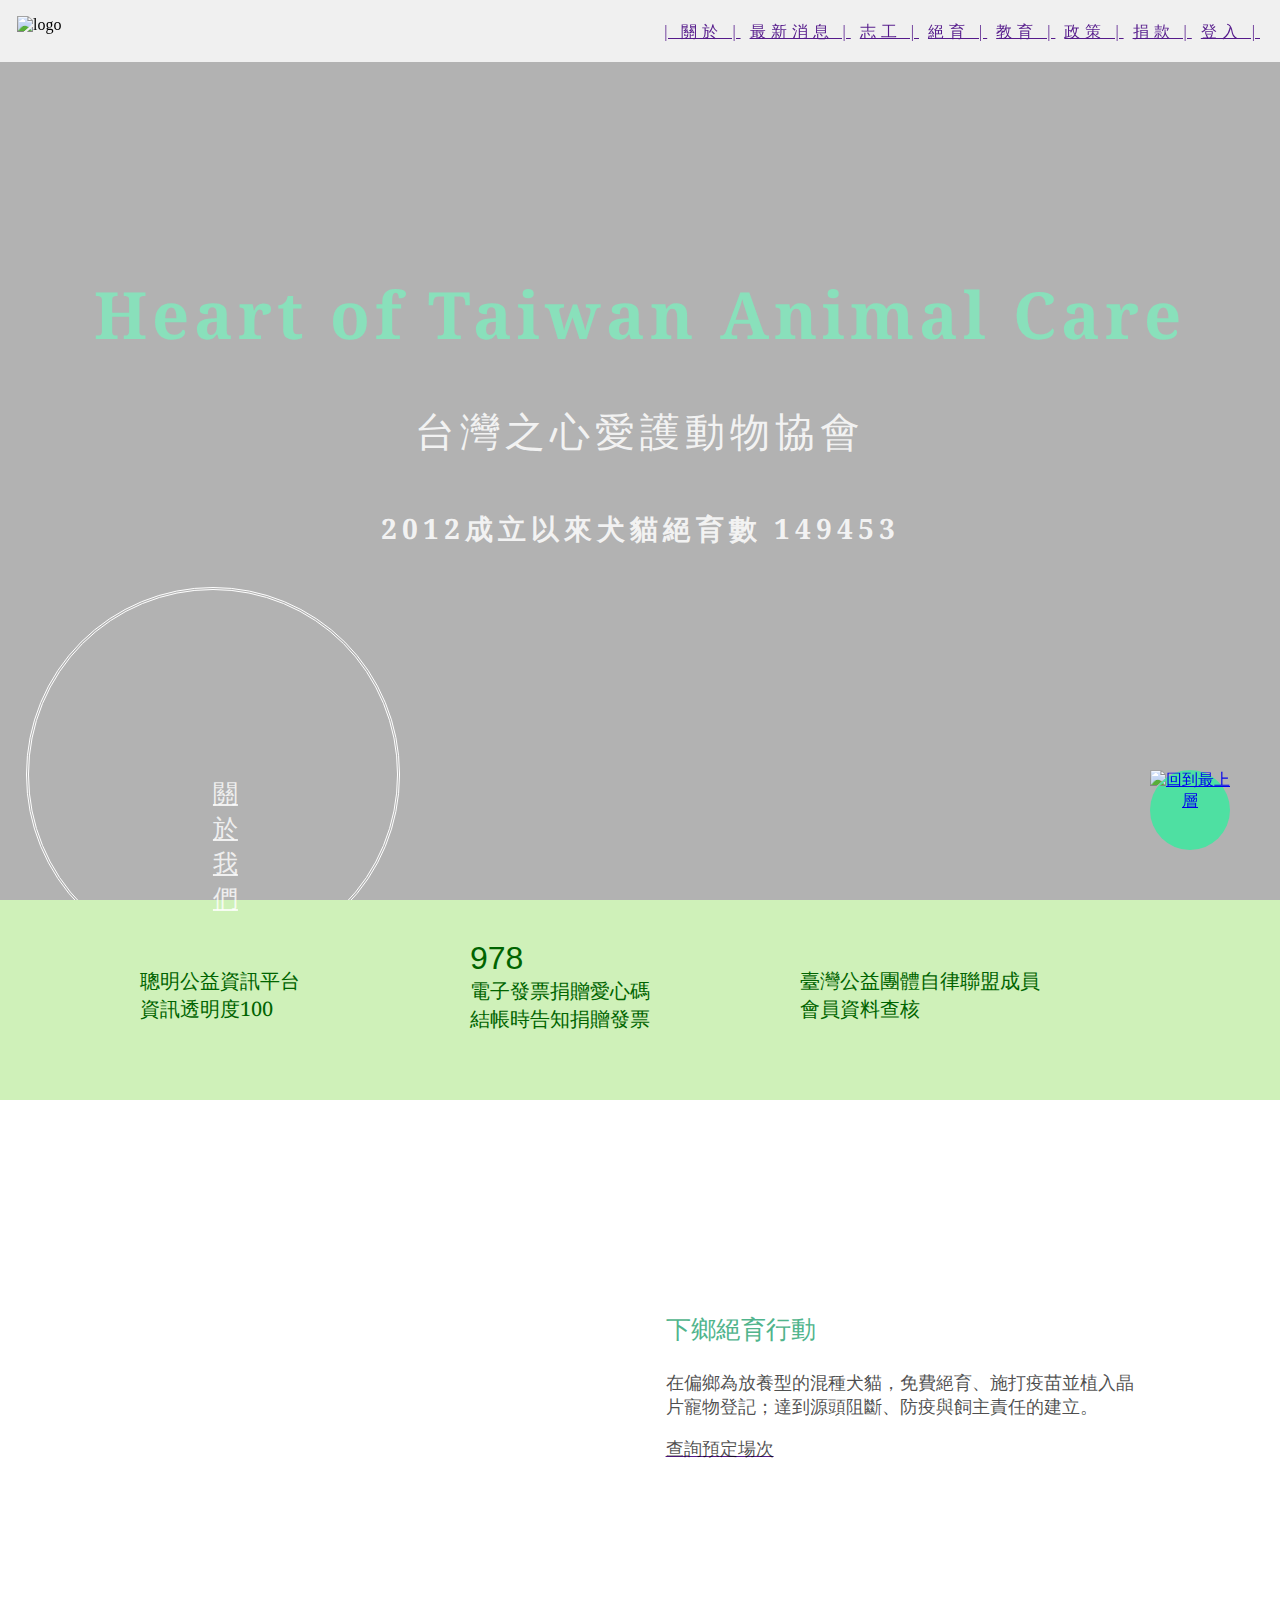
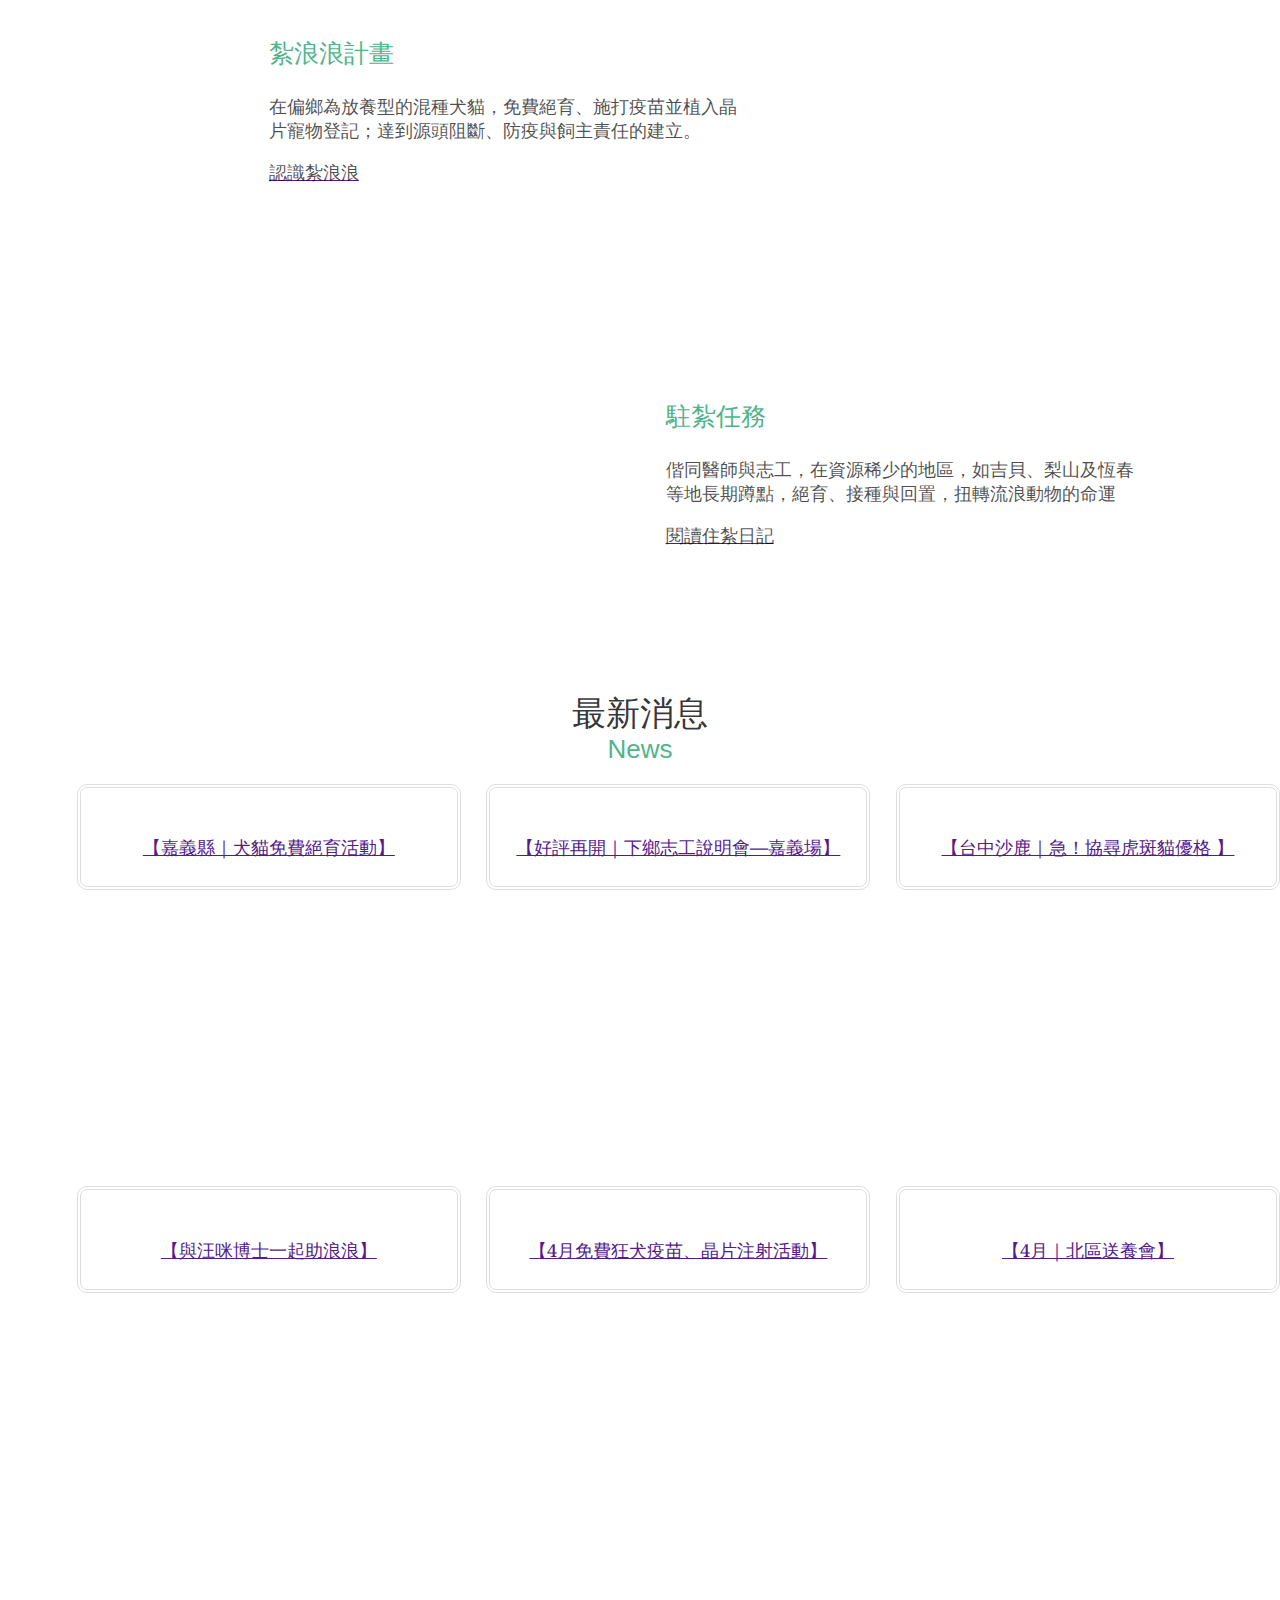
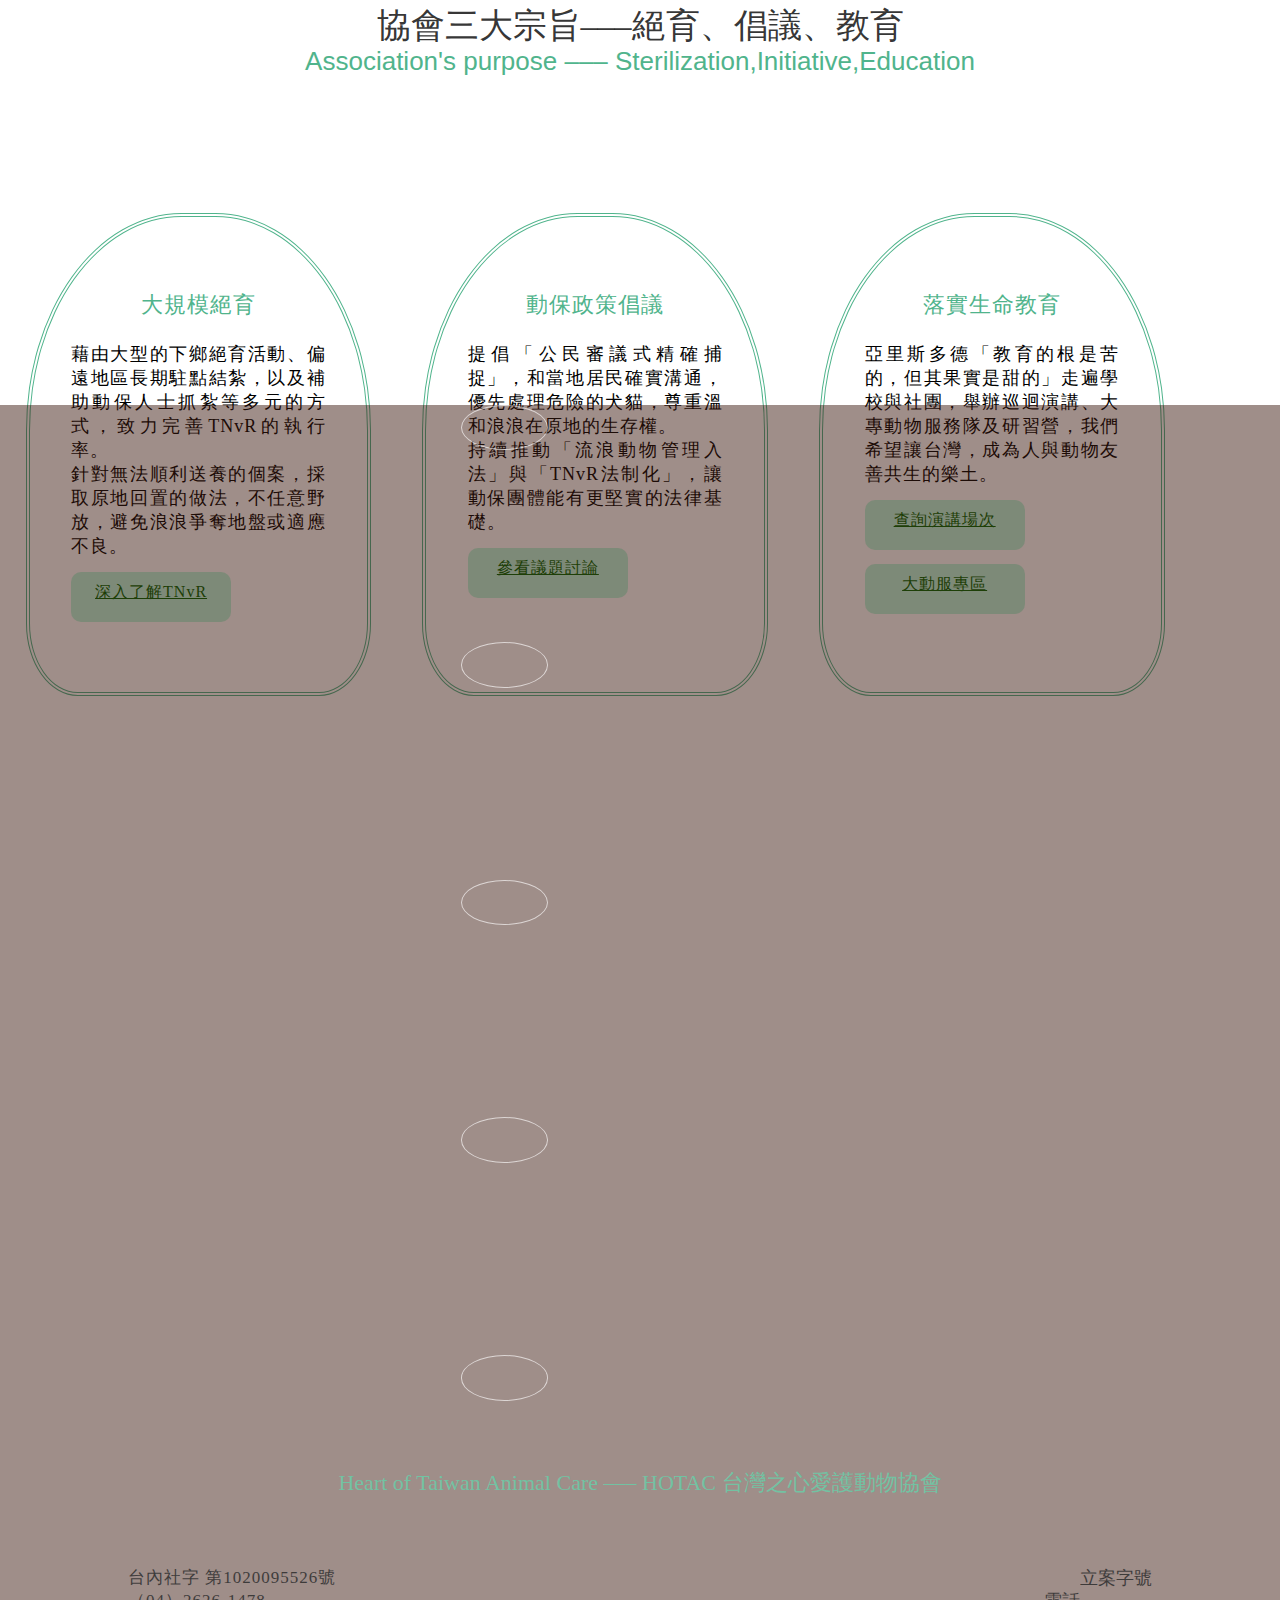
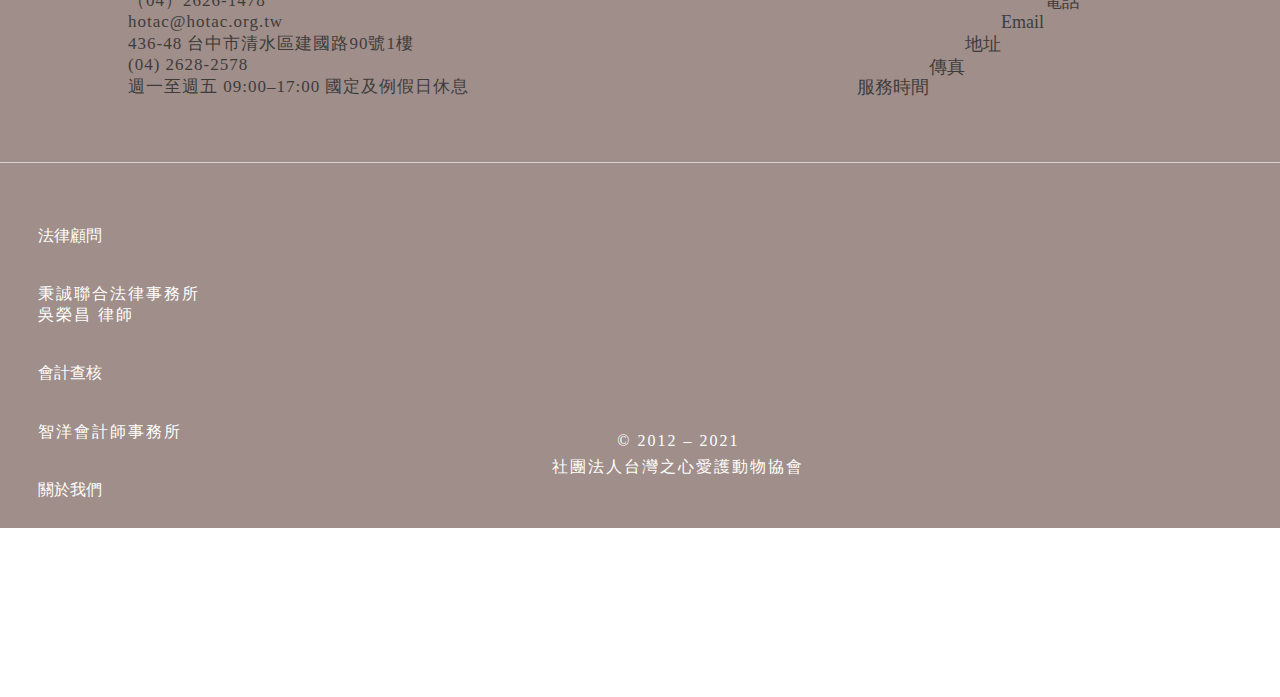
==== index.html @ 0044bfb3 "Add files via upload" ====
<!DOCTYPE html>
<html lang="tw">

<head>
    <meta charset="UTF-8">
    <meta name="viewport" content="width=device-width, initial-scale=1, shrink-to-fit=no">
    <title>hotac</title>
    <link rel="preconnect" href="https://fonts.gstatic.com">
    <link href="https://fonts.googleapis.com/css2?family=Noto+Serif:ital,wght@0,400;0,700;1,400;1,700&display=swap" rel="stylesheet">
    <link rel="preconnect" href="https://fonts.gstatic.com">
    <link href="https://fonts.googleapis.com/css2?family=Abril+Fatface&family=Lato&family=Playfair+Display&family=Raleway&family=Roboto&display=swap" rel="stylesheet">
    <link rel="stylesheet" href="https://cdnjs.cloudflare.com/ajax/libs/animate.css/4.0.0/animate.min.css">
    <link href="https://cdn.jsdelivr.net/npm/bootstrap@5.0.0-beta2/dist/css/bootstrap.min.css" rel="stylesheet" integrity="sha384-BmbxuPwQa2lc/FVzBcNJ7UAyJxM6wuqIj61tLrc4wSX0szH/Ev+nYRRuWlolflfl" crossorigin="anonymous">

    <link rel="stylesheet" href="1%20style.css">
    <link rel="shortcut icon" href="img/128.ico" />

    <link rel="bookmark" href="img/128.ico" />
</head>

<body>
    <div class="header ms-auto me-auto mx-auto">
        <div class="logo">
            <img src="img/logo.png" alt="logo">
        </div>
        <div class="nav">
            <a href="" class="link-secondary">| 關於 |</a>
            <a href="" class="link-secondary">最新消息 |</a>
            <a href="" class="link-secondary">志工 |</a>
            <a href="" class="link-secondary">絕育 |</a>
            <a href="" class="link-secondary">教育 |</a>
            <a href="" class="link-secondary">政策 |</a>
            <a href="" class="link-secondary">捐款 |</a>
            <a href="" class="link-secondary">登入 |</a>
        </div>
    </div>
    
    <div class="heroimg ms-auto me-auto mx-auto">
        <div class="slogan">
            <h1 class="animate__animated animate__fadeInUp wow">Heart of Taiwan Animal Care</h1>
            <h2 class="animate__animated animate__fadeInUp animate__delay-1s">台灣之心愛護動物協會</h2>
            <h3 class="animate__animated animate__fadeInUp animate__delay-1s">2012成立以來犬貓絕育數 149453</h3>
            <div class="b1 d-flex justify-content-center">
                <div class="btnn d-flex align-items-center">
                    <a href="" class="btn animate__animated animate__fadeInUp animate__delay-2s ">
                        關於
                        我們
                    </a>
                </div>
                <div class="btnn d-flex align-items-center">
                    <a href="" class="btn animate__animated animate__fadeInUp animate__delay-3s">最新
                    消息</a>
                </div>
                <div class="btnn d-flex align-items-center">
                    <a href="" class="btn animate__animated animate__fadeInUp animate__delay-4s">立即
                    捐款</a>
                </div>
            </div>
        </div>
    </div>
    <div class="content1 d-flex justify-content-center">
        <div class="container">
            <div class="goal">
                <br>
                聰明公益資訊平台
                <br>
                <p2>資訊透明度100</p2>
                <br>
            </div>
            <div class="goal">
                <p1>978</p1>
                <br>
                電子發票捐贈愛心碼
                <br>
                結帳時告知捐贈發票
            </div>
            <div class="goal"><br>臺灣公益團體自律聯盟成員
                <br>
                <p2>會員資料查核</p2>
                <br>
            </div>
        </div>
    </div>
    <div class="content" style="margin: ">
        <div class="article">
            <div class="photo animate__animated animate__fadeInUp animate__delay-0s wow">
                <img src="img/2-1.jpg" alt="">
            </div>
            <!--        <div class="space"></div>-->
            <div class="text">
                <h2>下鄉絕育行動</h2>
                <p>在偏鄉為放養型的混種犬貓，免費絕育、施打疫苗並植入晶片寵物登記；達到源頭阻斷、防疫與飼主責任的建立。</p>
                <a href="">
                    <pp>查詢預定場次
                    </pp>
                </a>

            </div>

        </div>

        <div class="article">
            <div class="photo2 animate__animated animate__fadeInUp animate__delay-0s wow">
                <img src="img/2-2.jpg" alt="">
            </div>
            <div class="text2">
                <h2>紮浪浪計畫</h2>
                <p>在偏鄉為放養型的混種犬貓，免費絕育、施打疫苗並植入晶片寵物登記；達到源頭阻斷、防疫與飼主責任的建立。</p>
                <a href="">
                    <pp>認識紮浪浪
                    </pp>
                </a>

            </div>
        </div>
        <div class="article">
            <div class="photo3 animate__animated animate__fadeInUp animate__delay-0s wow">
                <img src="img/2-3.jpg" alt="">
            </div>
            <div class="text3">
                <h2>駐紮任務</h2>
                <p>偕同醫師與志工，在資源稀少的地區，如吉貝、梨山及恆春等地長期蹲點，絕育、接種與回置，扭轉流浪動物的命運</p>
                <a href="">
                    <pp>閱讀住紮日記
                    </pp>
                </a>
            </div>
        </div>
    </div>

    <!--
    <div class="space2">
    </div>
-->
    <div class="content2">
        <div class="container2">
            <div class="h">最新消息</div>
            <div class="p">News</div>
            <!--
            <div class=""></div>
            <div class="text3"></div>
-->
        </div>
    </div>
    <div class="content3">
        <div class="sitemap">
            <div class="column">
                <div class="box-wray animate__animated animate__fadeInUp animate__delay-0s wow">
                    <div class="imgn">
                        <img src="img/n-1.jpg" alt="">
                    </div>
                    <div class="t">
                        <a href="" class="link-secondary">【嘉義縣｜犬貓免費絕育活動】</a>
                    </div>
                </div>
            </div>
            <div class="column">
                <div class="box-wray animate__animated animate__fadeInUp animate__delay-0s wow">
                    <div class="imgn">
                        <img src="img/n-2.jpg" alt="">
                    </div>
                    <div class="t">
                    <a href="" class="link-secondary">【好評再開｜下鄉志工說明會—嘉義場】</a>
                    </div>
                </div>

            </div>
            <div class="column">
                <div class="box-wray animate__animated animate__fadeInUp animate__delay-0s wow">
                    <div class="imgn">
                        <img src="img/n-3.jpg" alt="">
                    </div>
                    <div class="t"> <a href="" class="link-secondary">【台中沙鹿｜急！協尋虎斑貓優格 】</a></div>
                </div>
            </div>
            <div class="column">
                <div class="box-wray animate__animated animate__fadeInUp animate__delay-0s wow">
                    <div class="imgn">
                        <img src="img/n-4.jpg" alt="">
                    </div>
                    <div class="t">
                        <a href="" class="link-secondary"> 【與汪咪博士一起助浪浪】</a>
                    </div>
                </div>
            </div>
            <div class="column">
                <div class="box-wray animate__animated animate__fadeInUp animate__delay-0s wow">
                    <div class="imgn">
                        <img src="img/n-5.jpg" alt="">
                    </div>
                    <div class="t"> <a href="" class="link-secondary">【4月免費狂犬疫苗、晶片注射活動】</a>
                    </div>
                </div>

            </div>
            <div class="column">
                <div class="box-wray animate__animated animate__fadeInUp animate__delay-0s wow">
                    <div class="imgn">
                        <img src="img/n-6.jpg" alt="">
                    </div>
                    <div class="t"> <a href="" class="link-secondary">【4月｜北區送養會】</a></div>
                </div>
            </div>
        </div>
    </div>

    <div class="content4">
        <div class="container3">
            <div class="h">協會三大宗旨–––絕育、倡議、教育</div>
            <div class="p">Association's purpose ––– Sterilization,Initiative,Education
            </div>

        </div>
    </div>
    <div class="sitemap2 d-flex justify-content-center">
        <div class="column3">
            <div class="t2">
                <h2>大規模絕育</h2>
                <p3>
                    藉由大型的下鄉絕育活動、偏遠地區長期駐點結紮，以及補助動保人士抓紮等多元的方式，致力完善TNvR的執行率。<br>
                    針對無法順利送養的個案，採取原地回置的做法，不任意野放，避免浪浪爭奪地盤或適應不良。</p3>
                <div class="btn2">
                    <a href="" class="btnn2">
                        深入了解TNvR
                    </a>
                </div>
            </div>
        </div>

        <div class="column3">
            <div class="t2">
                <h2>動保政策倡議</h2>
                <p3>
                    提倡「公民審議式精確捕捉」，和當地居民確實溝通，優先處理危險的犬貓，尊重溫和浪浪在原地的生存權。
                    <br>
                    持續推動「流浪動物管理入法」與「TNvR法制化」，讓動保團體能有更堅實的法律基礎。
                </p3>
                <div class="btn2">
                    <a href="" class="btnn2">
                        參看議題討論
                    </a>
                </div>
            </div>
        </div>
        <div class="column3 ">
            <div class="t2">
                <h2>落實生命教育</h2>
                <p3>
                    亞里斯多德「教育的根是苦的，但其果實是甜的」走遍學校與社團，舉辦巡迴演講、大專動物服務隊及研習營，我們希望讓台灣，成為人與動物友善共生的樂土。
                </p3>
                <div class="btn2">
                    <a href="" class="btnn2">
                        查詢演講場次
                    </a>
                </div>
                <div class="btn2">
                    <a href="" class="btnn2">
                        大動服專區
                    </a>
                </div>
            </div>
        </div>
    </div>
    <div class="coll3">
        <div class="container4">
            <div class="row justify-content-center row-cols-2 row-cols-lg-5 g-2 g-lg-3;">
                <div class="col">
                    <div class="icn p-2  bg-transparent rounded-circle "><img src="icon/fb.svg" alt=""></div>
                </div>
                <div class="col">
                    <div class="icn p-2  bg-transparent rounded-circle"><img src="icon/ig.svg" alt=""></div>
                </div>
                <div class="col">
                    <div class="icn p-2  bg-transparent rounded-circle"><img src="icon/yt.svg" alt=""></div>
                </div>
                <div class="col">
                    <div class="icn p-2  bg-transparent rounded-circle"><img src="icon/messenger.svg" alt=""></div>
                </div>
                <div class="col">
                    <div class="icn p-2  bg-transparent rounded-circle"><img src="icon/line.svg" alt=""></div>
                </div>
            </div>
        </div>
        <div class="container5">
            <div class="c5">
                <h4>Heart of Taiwan Animal Care ––– HOTAC 台灣之心愛護動物協會</h4>
            </div>
            <div class="c6">
                <div class="row justify-content-center">
                    <div class="col-1">
                        <p5 class="text-light">立案字號</p5>
                    </div>
                    <div class="col-4">
                        <p55 class="text-light">台內社字 第1020095526號</p55>
                    </div>
                </div>
                <div class="row justify-content-center">
                    <div class="col-1">
                        <p5 class="text-light">電話</p5>
                    </div>
                    <div class="col-4">
                        <p55 class="text-light">（04）2626-1478</p55>
                    </div>
                </div>
                <div class="row justify-content-center">
                    <div class="col-1">
                        <p5 class="text-light">Email</p5>
                    </div>
                    <div class="col-4">
                        <p55 class="text-light">hotac@hotac.org.tw</p55>
                    </div>
                </div>
                <div class="row justify-content-center">
                    <div class="col-1">
                        <p5 class="text-light">地址</p5>
                    </div>
                    <div class="col-4">
                        <p55 class="text-light">436-48 台中市清水區建國路90號1樓</p55>
                    </div>
                </div>
                <div class="row justify-content-center">
                    <div class="col-1">
                        <p5 class="text-light">傳真</p5>
                    </div>
                    <div class="col-4">
                        <p55 class="text-light">(04) 2628-2578</p55>
                    </div>
                </div>
                <div class="row justify-content-center">
                    <div class="col-1">
                        <p5 class="text-light">服務時間</p5>
                    </div>
                    <div class="col-4">
                        <p55 class="text-light">週一至週五 09:00–17:00
                            國定及例假日休息</p55>
                    </div>
                </div>
            </div>

        </div>
        <div class="link-top"></div>

        <div class="container6">
            <div class="p66 row justify-content-center row-cols-2 row-cols-lg-6 g-1 g-lg-0">
                <div class="col2">
                    <div class="p-3 bg-transparent">
                        <h6>法律顧問</h6>
                        <p6>秉誠聯合法律事務所<br>吳榮昌 律師</p6>
                    </div>
                </div>
                <div class="col2">
                    <div class="p-3 bg-transparent">
                        <h6>會計查核</h6>
                        <p6>智洋會計師事務所</p6>
                    </div>
                </div>
                <div class="col2">
                    <div class="p-3 bg-transparent">
                        <h6>關於我們</h6>
                        <p6>協會簡介<br>詳細聯絡資訊</p6>
                    </div>
                </div>
                <div class="col2">
                    <div class="p-3 bg-transparent">
                        <h6>使用說明</h6>
                        <p6>隱私權政策</p6>
                    </div>
                </div>
            </div>
        </div>
        <div class="container6">
            <div class="c66">
                <p7>© 2012 – 2021<br>社團法人台灣之心愛護動物協會</p7>
            </div>
        </div>
    </div>
    <div class="top">
        <div class="icnt">
            <a href="#"><img src="icon/up.svg" alt="回到最上層"></a>
        </div>
    </div>
    <!--
        <div class="footer">
            <div class="sitemap">
                <div class="column">a</div>
                <div class="column">b</div>
                <div class="column">c</div>
            </div>
        </div>
-->
    <!--
    <div style="position: relative;
        top: 100px;
            left: 50px;
                background: #ccc;
                    width: 100px;
                        height: 100px;
                    "></div>
                    <h1>12345</h1>
-->
    <script src="https://cdnjs.cloudflare.com/ajax/libs/wow/1.1.2/wow.js"></script>
    <script>
        new WOW().init();

    </script>
</body>

</html>
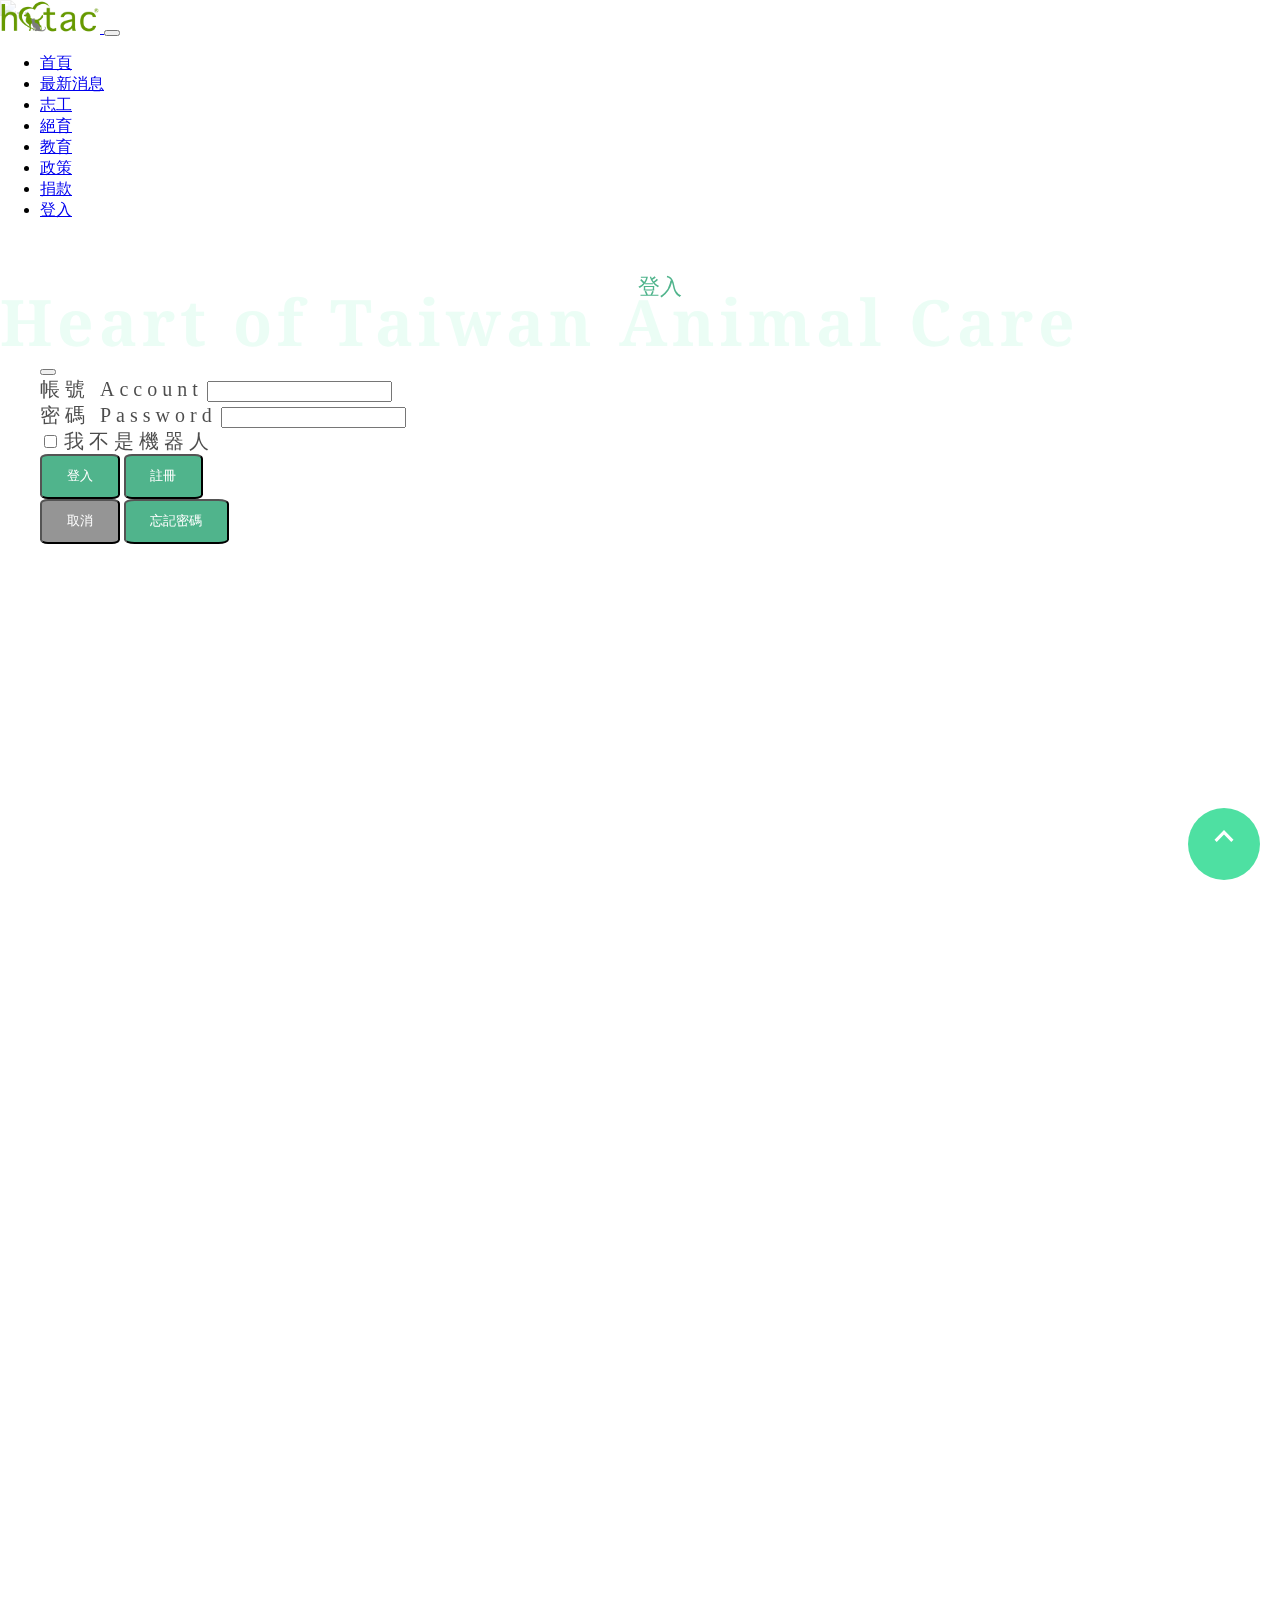
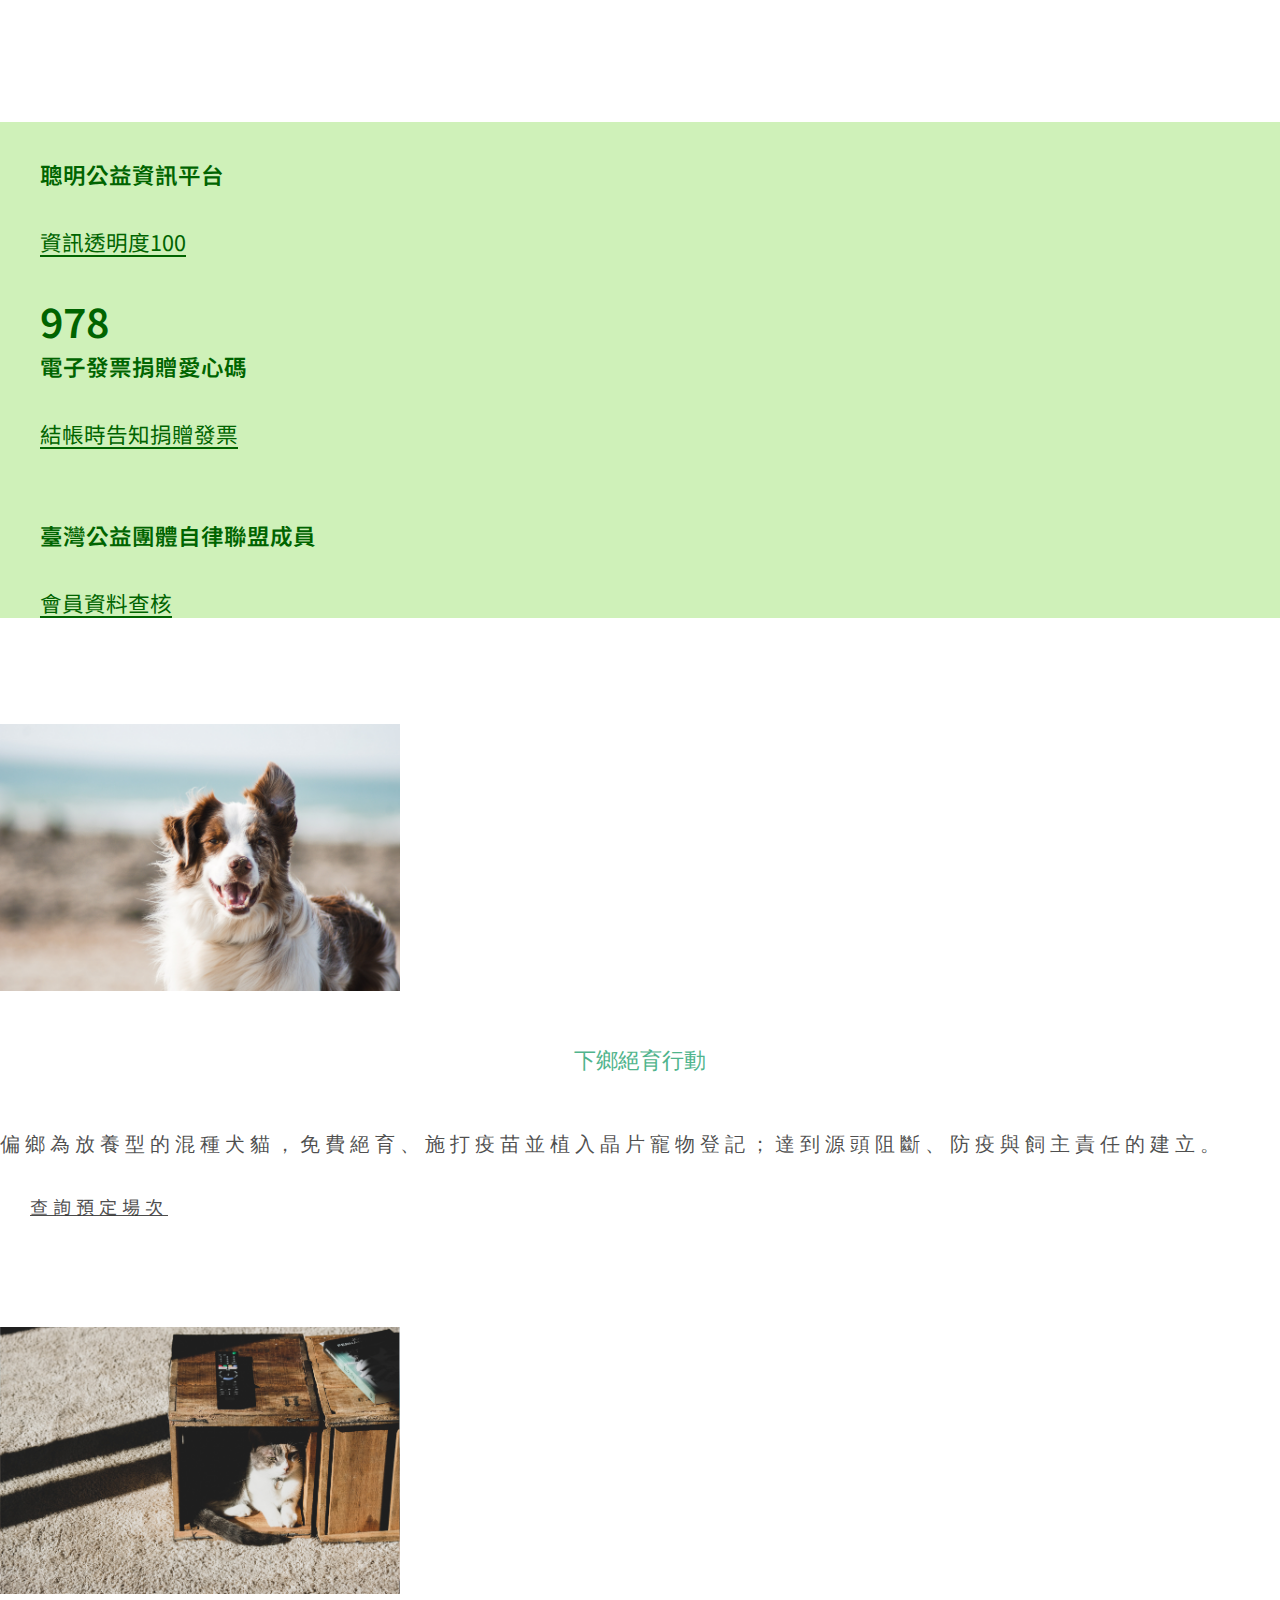
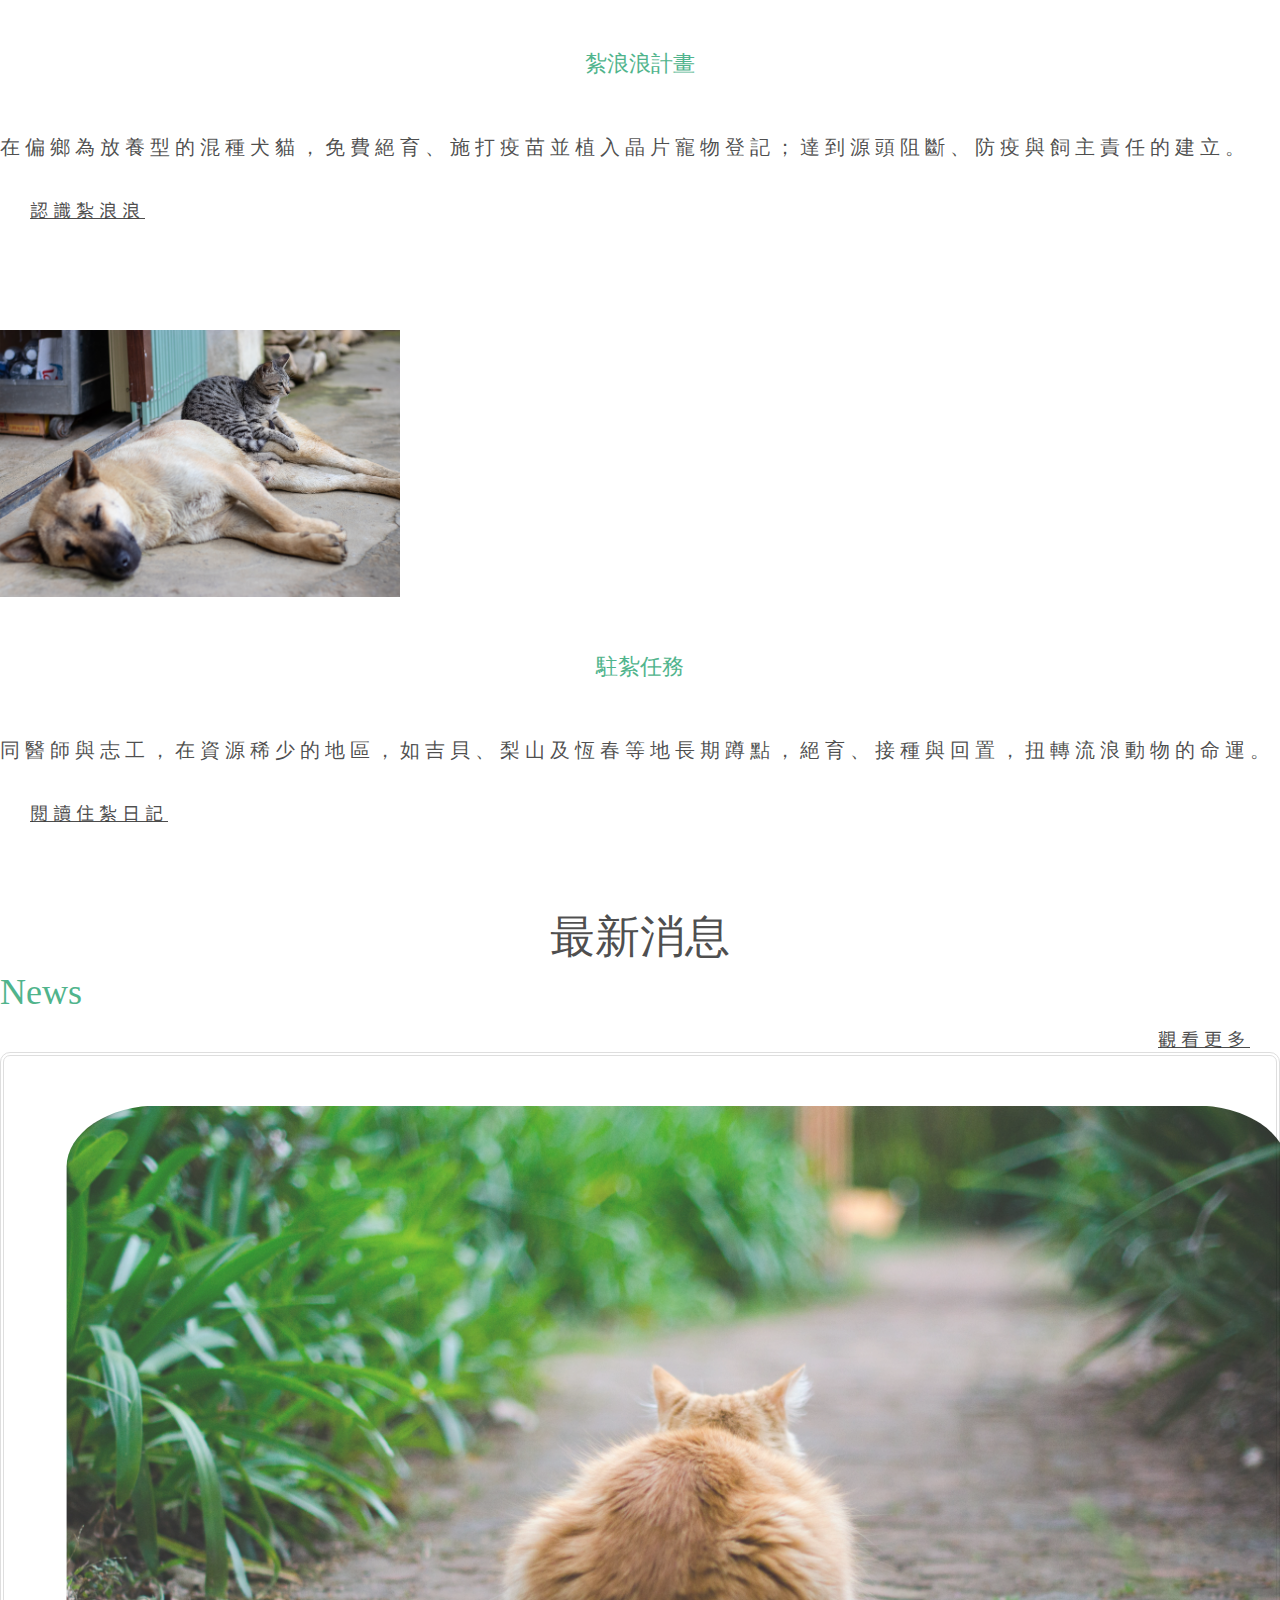
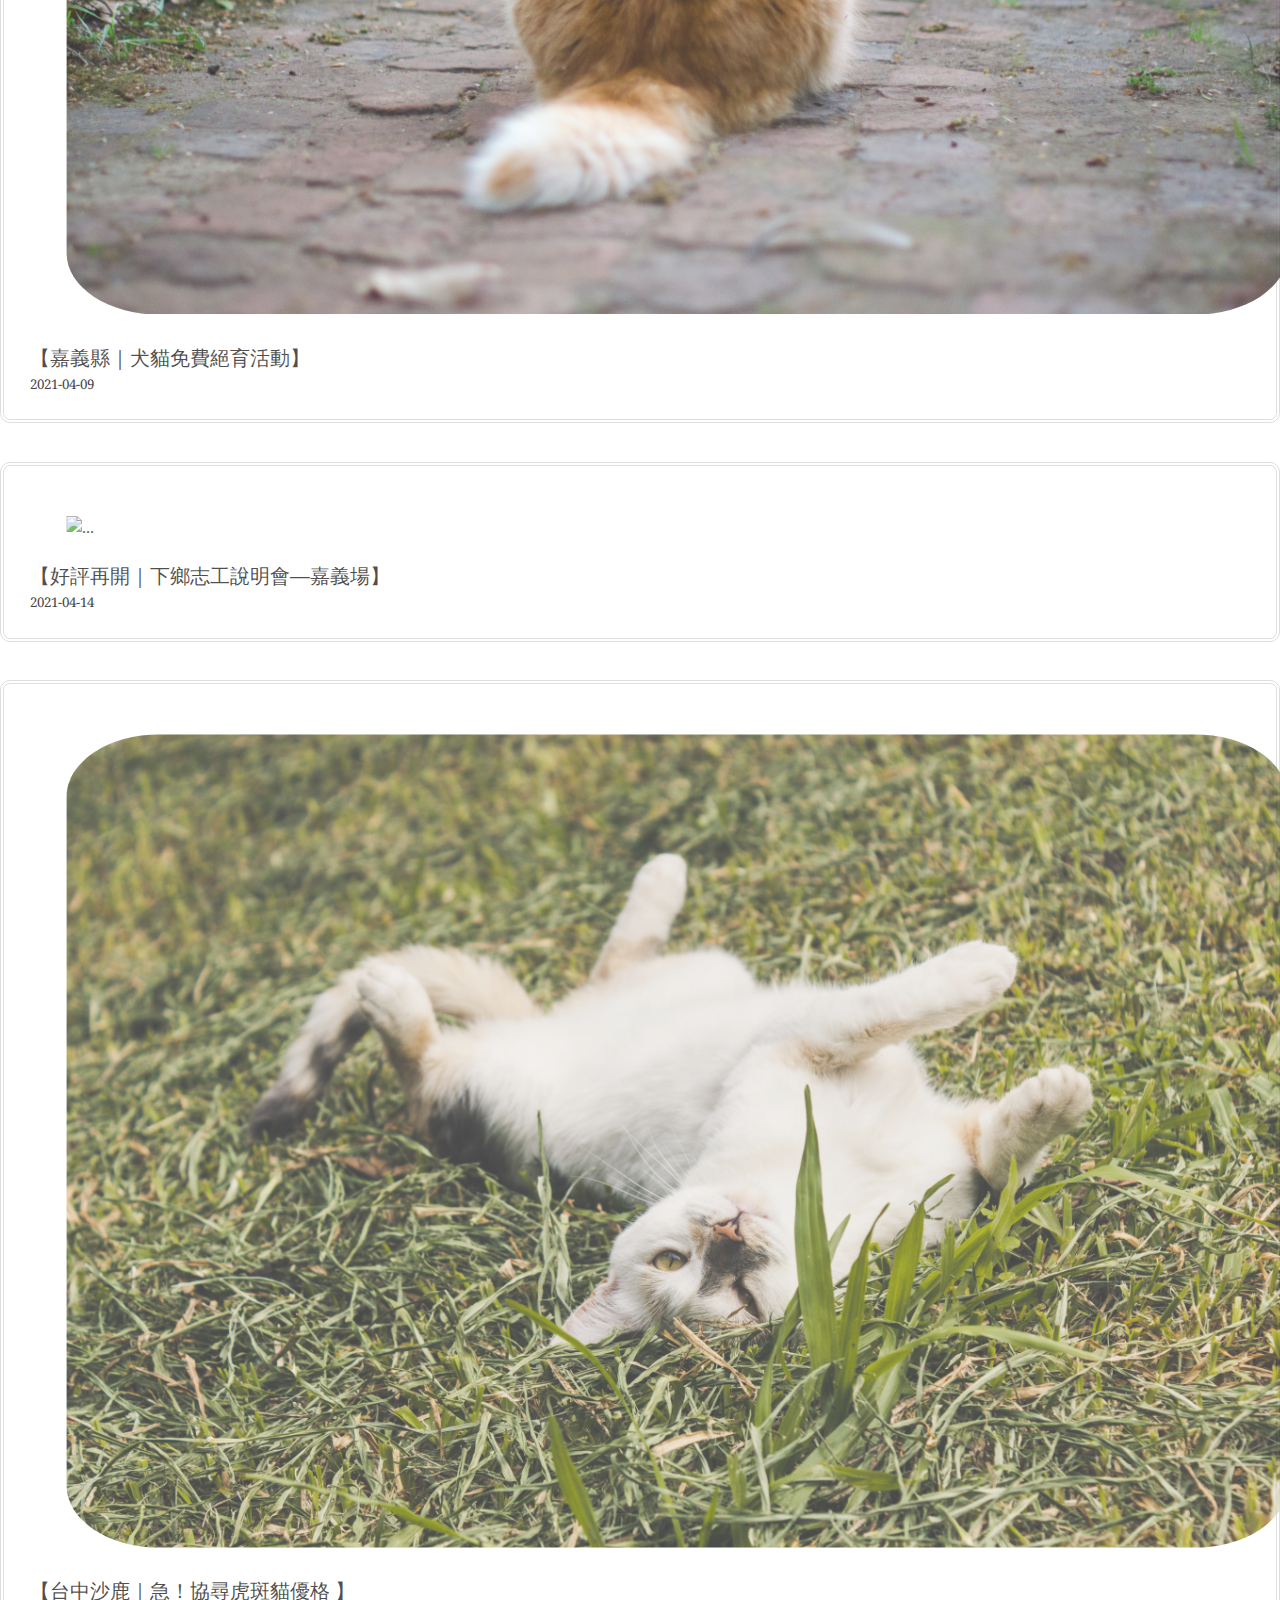
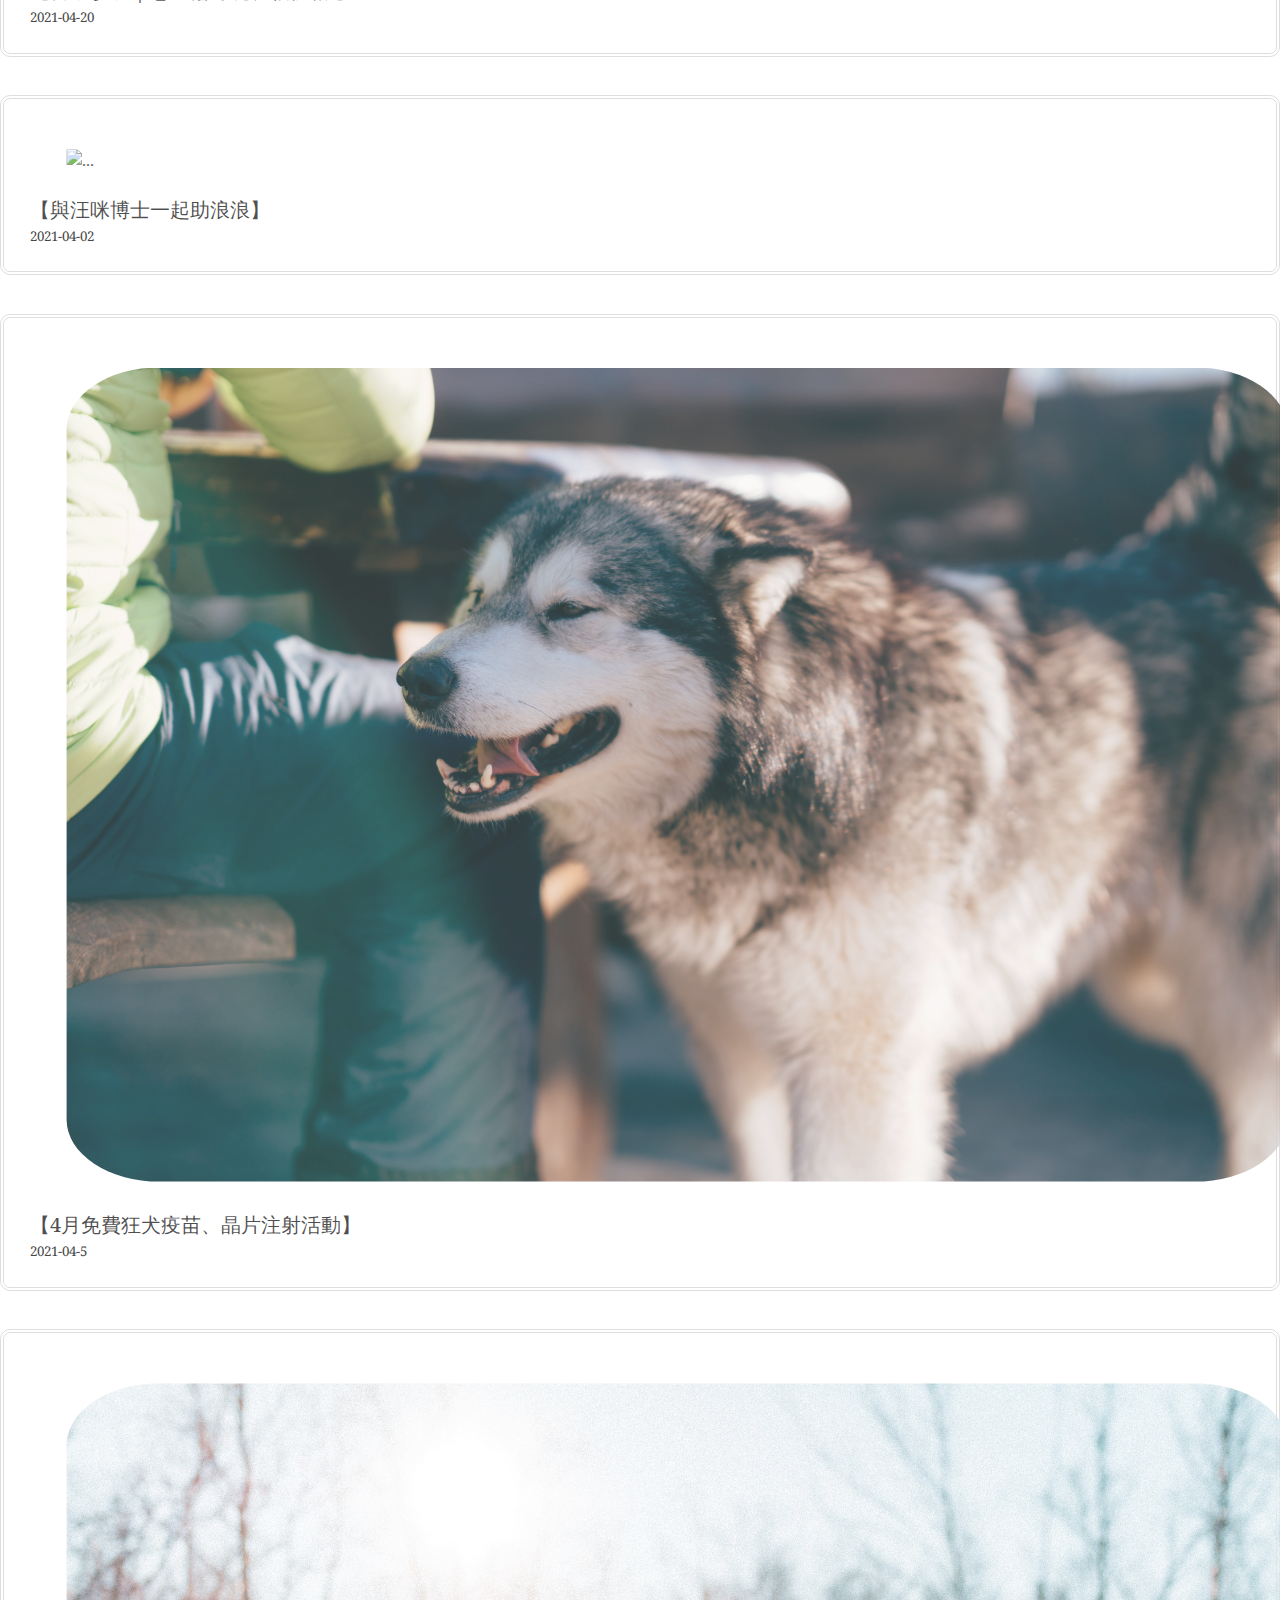
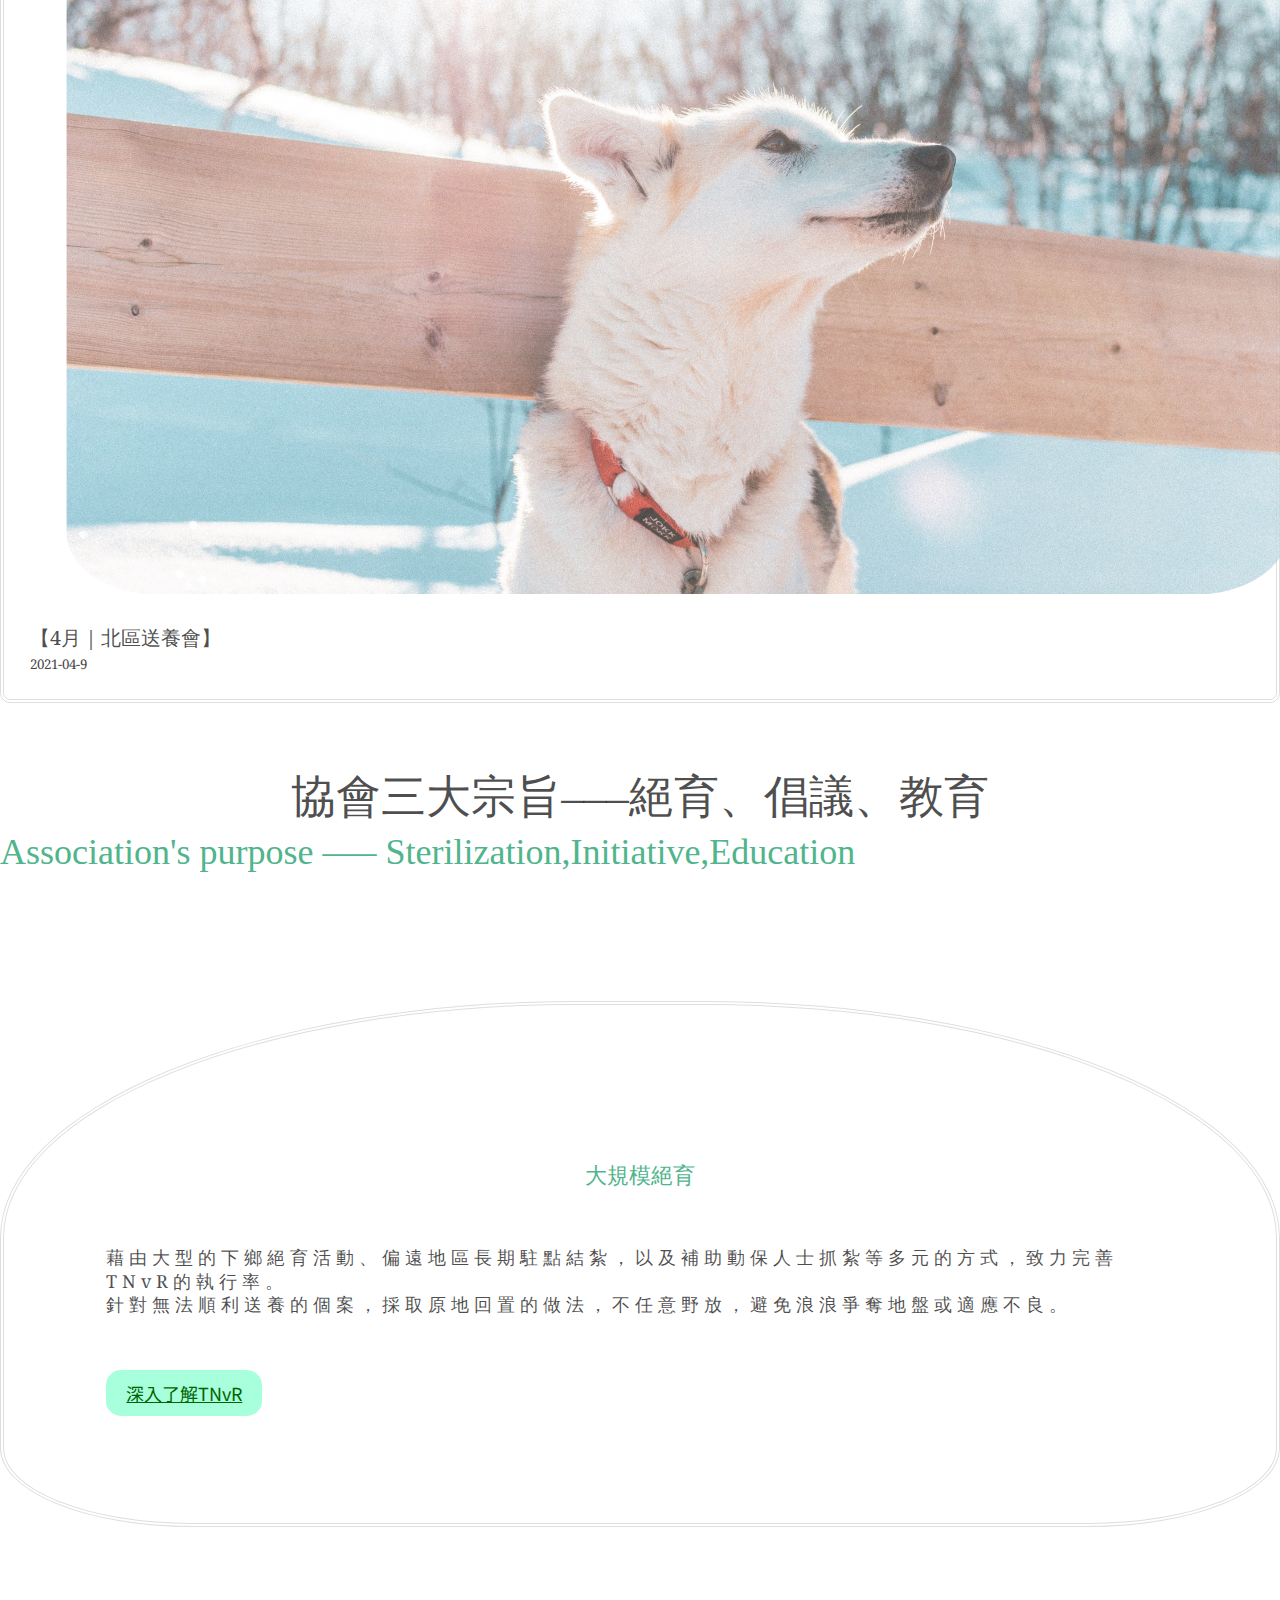
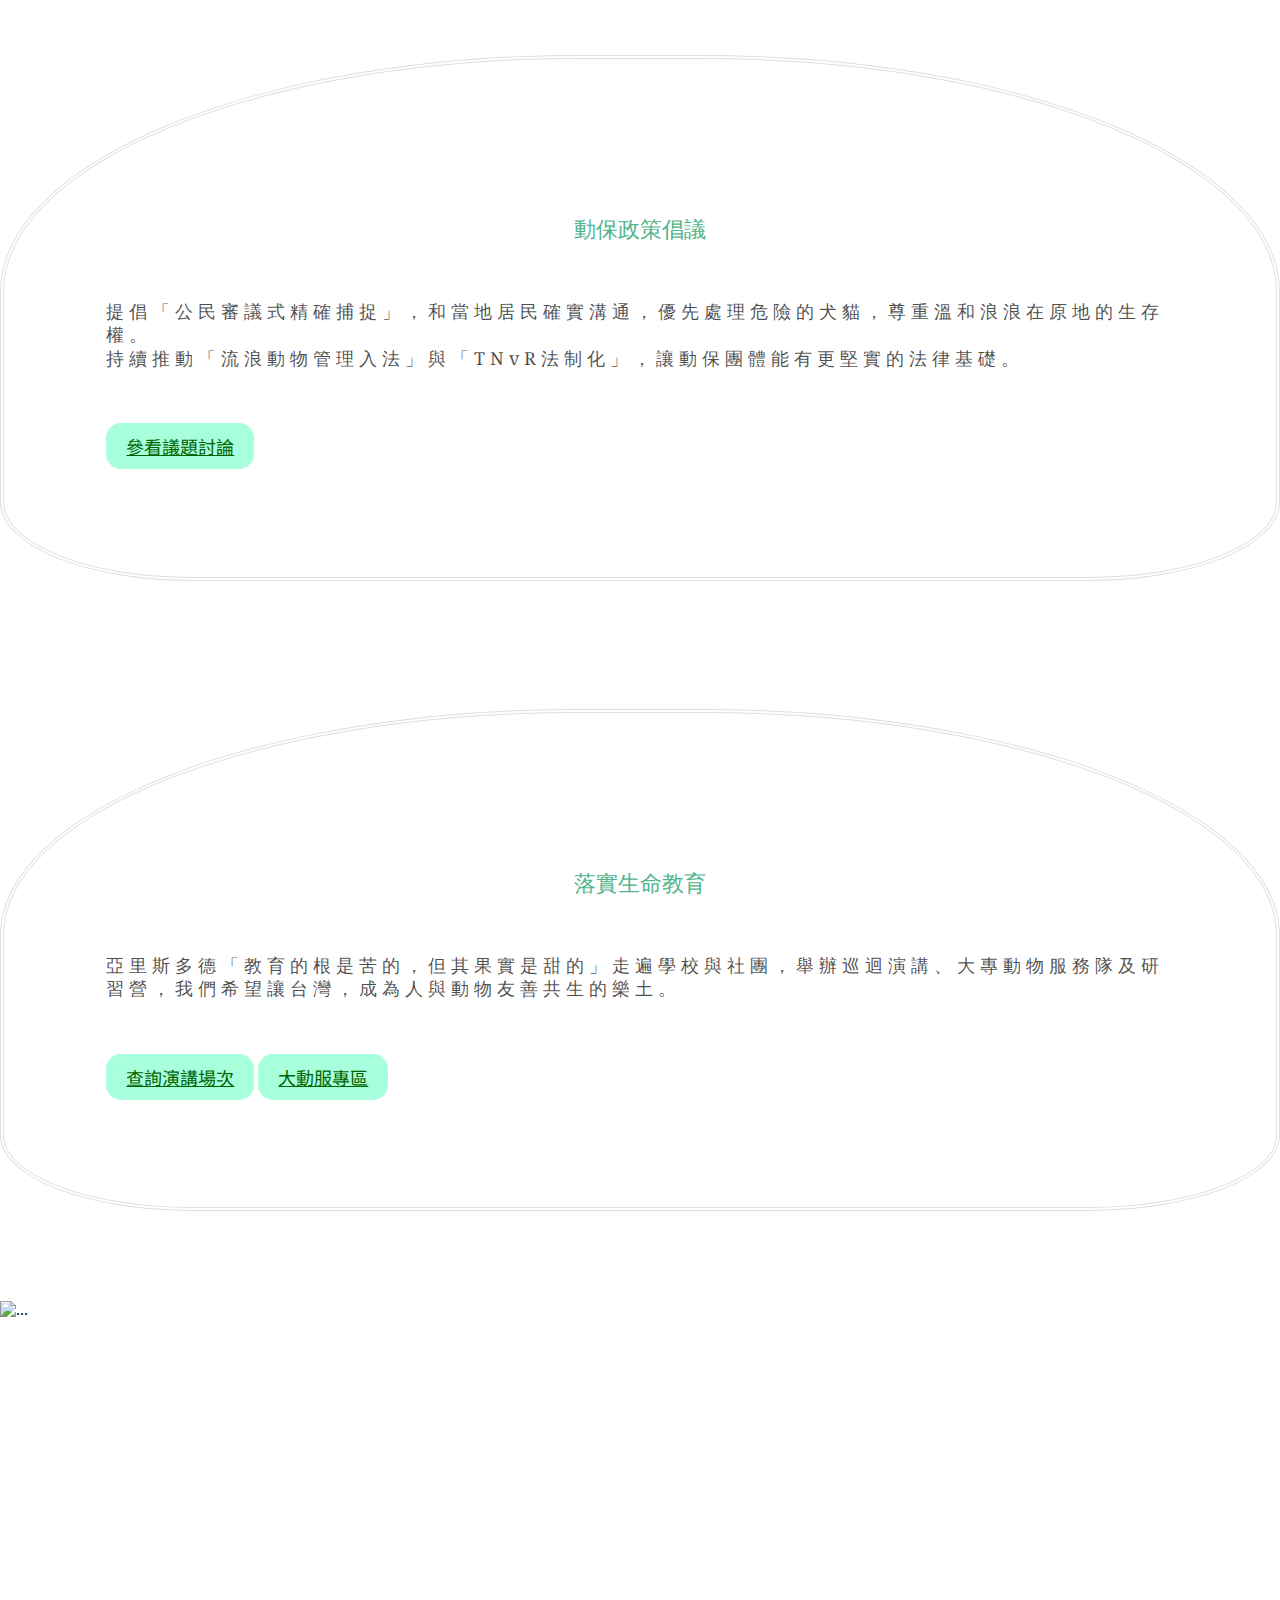
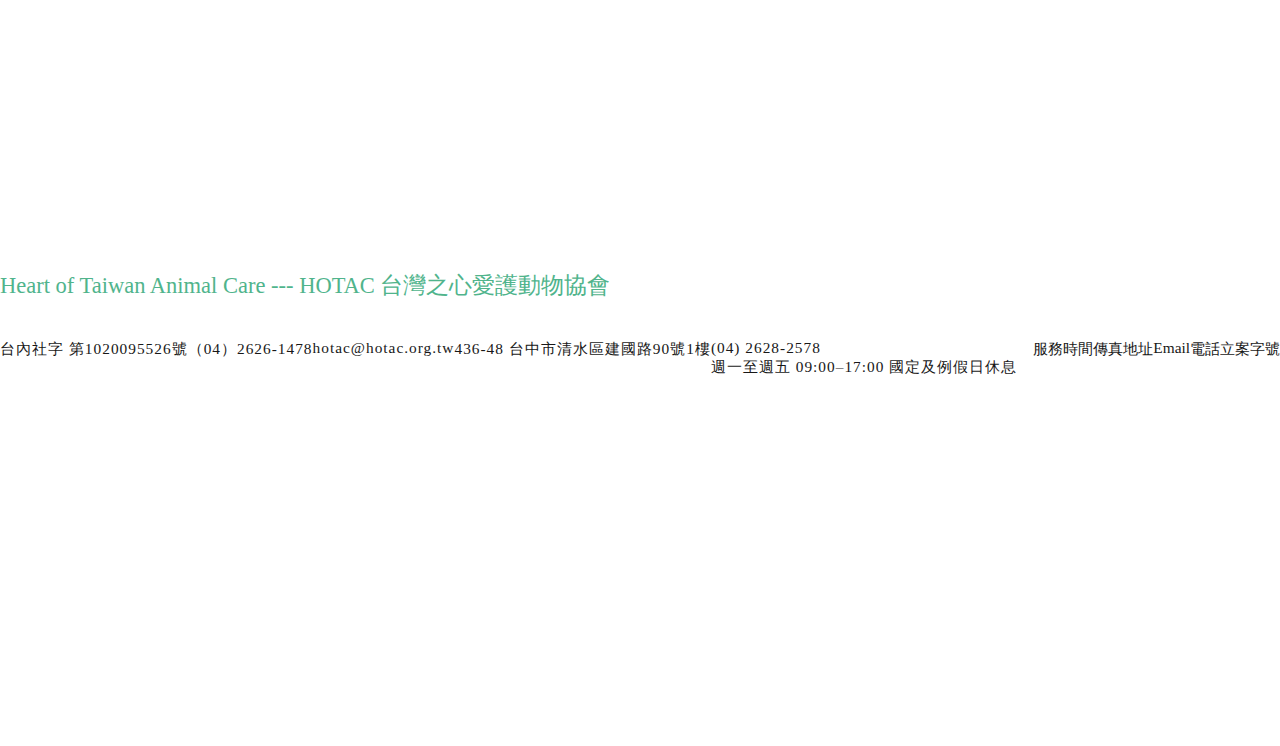
==== commit a25692d1: "Rename index2.html to index.html" ====
--- a/index.html
+++ b/index.html
@@ -4,405 +4,550 @@
 <head>
     <meta charset="UTF-8">
     <meta name="viewport" content="width=device-width, initial-scale=1, shrink-to-fit=no">
-    <title>hotac</title>
+    <title>台灣之心愛護動物協會HOTAC</title>
+    <link rel="stylesheet" href="https://cdnjs.cloudflare.com/ajax/libs/animate.css/4.1.1/animate.min.css" />
+    <link href="https://cdn.jsdelivr.net/npm/bootstrap@5.0.0/dist/css/bootstrap.min.css" rel="stylesheet" integrity="sha384-wEmeIV1mKuiNpC+IOBjI7aAzPcEZeedi5yW5f2yOq55WWLwNGmvvx4Um1vskeMj0" crossorigin="anonymous">
     <link rel="preconnect" href="https://fonts.gstatic.com">
     <link href="https://fonts.googleapis.com/css2?family=Noto+Serif:ital,wght@0,400;0,700;1,400;1,700&display=swap" rel="stylesheet">
     <link rel="preconnect" href="https://fonts.gstatic.com">
-    <link href="https://fonts.googleapis.com/css2?family=Abril+Fatface&family=Lato&family=Playfair+Display&family=Raleway&family=Roboto&display=swap" rel="stylesheet">
-    <link rel="stylesheet" href="https://cdnjs.cloudflare.com/ajax/libs/animate.css/4.0.0/animate.min.css">
-    <link href="https://cdn.jsdelivr.net/npm/bootstrap@5.0.0-beta2/dist/css/bootstrap.min.css" rel="stylesheet" integrity="sha384-BmbxuPwQa2lc/FVzBcNJ7UAyJxM6wuqIj61tLrc4wSX0szH/Ev+nYRRuWlolflfl" crossorigin="anonymous">
-
-    <link rel="stylesheet" href="1%20style.css">
+    <link href="https://fonts.googleapis.com/css2?family=Noto+Sans+TC:wght@100;300;400;500;700;900&family=Noto+Serif:ital,wght@0,400;0,700;1,400;1,700&display=swap" rel="stylesheet">
+
+    <link rel="stylesheet" href="end.css">
     <link rel="shortcut icon" href="img/128.ico" />
 
     <link rel="bookmark" href="img/128.ico" />
 </head>
 
 <body>
-    <div class="header ms-auto me-auto mx-auto">
-        <div class="logo">
-            <img src="img/logo.png" alt="logo">
-        </div>
-        <div class="nav">
-            <a href="" class="link-secondary">| 關於 |</a>
-            <a href="" class="link-secondary">最新消息 |</a>
-            <a href="" class="link-secondary">志工 |</a>
-            <a href="" class="link-secondary">絕育 |</a>
-            <a href="" class="link-secondary">教育 |</a>
-            <a href="" class="link-secondary">政策 |</a>
-            <a href="" class="link-secondary">捐款 |</a>
-            <a href="" class="link-secondary">登入 |</a>
-        </div>
-    </div>
-    
-    <div class="heroimg ms-auto me-auto mx-auto">
-        <div class="slogan">
-            <h1 class="animate__animated animate__fadeInUp wow">Heart of Taiwan Animal Care</h1>
-            <h2 class="animate__animated animate__fadeInUp animate__delay-1s">台灣之心愛護動物協會</h2>
-            <h3 class="animate__animated animate__fadeInUp animate__delay-1s">2012成立以來犬貓絕育數 149453</h3>
-            <div class="b1 d-flex justify-content-center">
-                <div class="btnn d-flex align-items-center">
-                    <a href="" class="btn animate__animated animate__fadeInUp animate__delay-2s ">
-                        關於
-                        我們
-                    </a>
-                </div>
-                <div class="btnn d-flex align-items-center">
-                    <a href="" class="btn animate__animated animate__fadeInUp animate__delay-3s">最新
-                    消息</a>
-                </div>
-                <div class="btnn d-flex align-items-center">
-                    <a href="" class="btn animate__animated animate__fadeInUp animate__delay-4s">立即
-                    捐款</a>
-                </div>
-            </div>
-        </div>
-    </div>
-    <div class="content1 d-flex justify-content-center">
+    <nav class="navbar navbar-expand-lg navbar-light">
+        <div class="container-fluid">
+            <a class="navbar-brand" href="#">
+                <img src="img/logo.png" alt="logo" width="100">
+            </a>
+            <button class="navbar-toggler" type="button" data-bs-toggle="collapse" data-bs-target="#navbarText" aria-controls="navbarText" aria-expanded="false" aria-label="Toggle navigation">
+                <span class="navbar-toggler-icon"></span>
+            </button>
+
+            <div class="collapse navbar-collapse" id="navbarText">
+                <ul class="navbar-nav me-auto mb-2 mb-lg-0 ">
+                    <li class="nav-item">
+                        <a class="nav-link" aria-current="page" href="#">首頁</a>
+                    </li>
+                    <li class="nav-item">
+                        <a class="nav-link" href="#scrollspyHeading2">最新消息</a>
+                    </li>
+                    <li class="nav-item">
+                        <a class="nav-link" href="#">志工</a>
+                    </li>
+                    <li class="nav-item">
+                        <a class="nav-link" href="#scrollspyHeading3">絕育</a>
+                    </li>
+                    <li class="nav-item">
+                        <a class="nav-link" href="#scrollspyHeading3">教育</a>
+                    </li>
+                    <li class="nav-item">
+                        <a class="nav-link" href="#scrollspyHeading3">政策</a>
+                    </li>
+                    <li class="nav-item">
+                        <a class="nav-link" href="donate.html" target="_blank">捐款</a>
+                    </li>
+                    <li class="nav-item">
+                        <a class="nav-link" data-bs-toggle="modal" data-bs-target="#exampleModal" href="#">登入</a>
+                        <div class="modal fade" id="exampleModal" tabindex="-1" aria-labelledby="exampleModalLabel" aria-hidden="true">
+                            <div class="modal-dialog">
+                                <div class="modal-content">
+                                    <div class="modal-header">
+                                        <h6 class="modal-title" id="exampleModalLabel">登入</h6>
+                                        <button type="button" class="btn-close" data-bs-dismiss="modal" aria-label="Close"></button>
+                                    </div>
+                                    <div class="modal-body">
+                                        <form>
+                                            <div class="mb-3">
+                                                <label for="exampleInputEmail1" class="form-label">
+                                                    <p3>帳號 Account</p3>
+                                                </label>
+                                                <input type="email" class="form-control" id="exampleInputEmail1" aria-describedby="emailHelp">
+                                            </div>
+                                            <div class="mb-3">
+                                                <label for="exampleInputPassword1" class="form-label">
+                                                    <p3>密碼 Password</p3>
+                                                </label>
+                                                <input type="password" class="form-control" id="exampleInputPassword1">
+                                            </div>
+                                            <div class="mb-3 form-check">
+                                                <input type="checkbox" class="form-check-input" id="exampleCheck1">
+                                                <label class="form-check-label" for="exampleCheck1">
+                                                    <p3>我不是機器人</p3>
+                                                </label>
+                                            </div>
+                                            <button type="submit" class="btnp border-0" data-bs-dismiss="modal">登入</button>
+                                            <button type="submit" class="btnp border-0" data-bs-dismiss="modal">註冊</button>
+
+                                        </form>
+                                    </div>
+                                    <div class="modal-footer">
+                                        <button type="button" class="btnc border-0" data-bs-dismiss="modal">取消</button>
+                                        <button type="button" class="btnp border-0" data-bs-dismiss="modal">忘記密碼</button>
+                                    </div>
+                                </div>
+                            </div>
+                        </div>
+                    </li>
+
+                </ul>
+            </div>
+        </div>
+    </nav>
+
+    <div class="card bg-dark text-white">
+        <img src="img/bg-20.png" class="cardimg" alt="...">
+        <div class="card-img-overlay text-center">
+            <h5 class="card-title text-center align-self-center animate__animated animate__fadeInUp wow">Heart of Taiwan Animal Care</h5>
+            <div class="container">
+            </div>
+            <p class="card-text text-center align-self-center animate__animated animate__fadeInUp animate__delay-1s">台灣之心愛護動物協會</p>
+            <p class="card-text text-center align-self-center animate__animated animate__fadeInUp animate__delay-1s">2012成立以來犬貓絕育數 149453</p>
+            <div class="container">
+                <div class="row d-flex justify-content-md-center justify-content-center">
+                    <div class="col col-lg-2 col-xl-2 col-md-3 col-sm-3 d-flex align-items-center d-sm-none d-md-block d-none d-sm-block animate__animated animate__fadeInUp animate__delay-2s">
+                        <button type="button" class="btn1 ">關於我們</button>
+                    </div>
+                    <div class="col col-lg-2 col-xl-2 col-md-3 col-sm-3 d-flex align-items-center d-sm-none d-md-block d-none d-sm-block animate__animated animate__fadeInUp animate__delay-3s">
+                        <button type="button" class="btn1"><a href="#scrollspyHeading2" style="text-decoration:none;color:white;">最新消息</a></button>
+                    </div>
+                    <div class="col col-lg-2 col-xl-2 col-md-3 col-sm-3 d-flex align-items-center d-sm-none d-md-block d-none d-sm-block animate__animated animate__fadeInUp animate__delay-4s">
+                        <button type="button" class="btn1"><a href="donate.html" target="_blank" style="text-decoration:none;color:white;">立即捐款</a></button>
+                    </div>
+                </div>
+                <div class="row d-flex justify-content-md-center justify-content-center">
+                    <div class="col col-sm-4 d-flex align-items-center d-md-none d-sm-block ">
+                        <button type="button" class="btn2">關於我們</button>
+                    </div>
+                    <div class="col col-sm-4 d-flex align-items-center d-md-none d-sm-block ">
+                        <button type="button" class="btn2">最新消息</button>
+                    </div>
+                    <div class="col col-sm-4 d-flex align-items-center d-md-none d-sm-block ">
+                        <button type="button" class="btn2">立即捐款</button>
+                    </div>
+                </div>
+            </div>
+        </div>
+    </div>
+    <div class="bg">
         <div class="container">
-            <div class="goal">
-                <br>
-                聰明公益資訊平台
-                <br>
-                <p2>資訊透明度100</p2>
-                <br>
-            </div>
-            <div class="goal">
-                <p1>978</p1>
-                <br>
-                電子發票捐贈愛心碼
-                <br>
-                結帳時告知捐贈發票
-            </div>
-            <div class="goal"><br>臺灣公益團體自律聯盟成員
-                <br>
-                <p2>會員資料查核</p2>
-                <br>
-            </div>
-        </div>
-    </div>
-    <div class="content" style="margin: ">
-        <div class="article">
-            <div class="photo animate__animated animate__fadeInUp animate__delay-0s wow">
-                <img src="img/2-1.jpg" alt="">
-            </div>
-            <!--        <div class="space"></div>-->
-            <div class="text">
-                <h2>下鄉絕育行動</h2>
-                <p>在偏鄉為放養型的混種犬貓，免費絕育、施打疫苗並植入晶片寵物登記；達到源頭阻斷、防疫與飼主責任的建立。</p>
-                <a href="">
-                    <pp>查詢預定場次
-                    </pp>
-                </a>
-
-            </div>
-
-        </div>
-
-        <div class="article">
-            <div class="photo2 animate__animated animate__fadeInUp animate__delay-0s wow">
-                <img src="img/2-2.jpg" alt="">
-            </div>
-            <div class="text2">
-                <h2>紮浪浪計畫</h2>
-                <p>在偏鄉為放養型的混種犬貓，免費絕育、施打疫苗並植入晶片寵物登記；達到源頭阻斷、防疫與飼主責任的建立。</p>
-                <a href="">
-                    <pp>認識紮浪浪
-                    </pp>
-                </a>
-
-            </div>
-        </div>
-        <div class="article">
-            <div class="photo3 animate__animated animate__fadeInUp animate__delay-0s wow">
-                <img src="img/2-3.jpg" alt="">
-            </div>
-            <div class="text3">
-                <h2>駐紮任務</h2>
-                <p>偕同醫師與志工，在資源稀少的地區，如吉貝、梨山及恆春等地長期蹲點，絕育、接種與回置，扭轉流浪動物的命運</p>
-                <a href="">
-                    <pp>閱讀住紮日記
-                    </pp>
-                </a>
-            </div>
-        </div>
-    </div>
-
-    <!--
-    <div class="space2">
-    </div>
--->
-    <div class="content2">
-        <div class="container2">
-            <div class="h">最新消息</div>
-            <div class="p">News</div>
-            <!--
-            <div class=""></div>
-            <div class="text3"></div>
--->
-        </div>
-    </div>
-    <div class="content3">
-        <div class="sitemap">
-            <div class="column">
-                <div class="box-wray animate__animated animate__fadeInUp animate__delay-0s wow">
-                    <div class="imgn">
-                        <img src="img/n-1.jpg" alt="">
-                    </div>
-                    <div class="t">
-                        <a href="" class="link-secondary">【嘉義縣｜犬貓免費絕育活動】</a>
-                    </div>
-                </div>
-            </div>
-            <div class="column">
-                <div class="box-wray animate__animated animate__fadeInUp animate__delay-0s wow">
-                    <div class="imgn">
-                        <img src="img/n-2.jpg" alt="">
-                    </div>
-                    <div class="t">
-                    <a href="" class="link-secondary">【好評再開｜下鄉志工說明會—嘉義場】</a>
-                    </div>
-                </div>
-
-            </div>
-            <div class="column">
-                <div class="box-wray animate__animated animate__fadeInUp animate__delay-0s wow">
-                    <div class="imgn">
-                        <img src="img/n-3.jpg" alt="">
-                    </div>
-                    <div class="t"> <a href="" class="link-secondary">【台中沙鹿｜急！協尋虎斑貓優格 】</a></div>
-                </div>
-            </div>
-            <div class="column">
-                <div class="box-wray animate__animated animate__fadeInUp animate__delay-0s wow">
-                    <div class="imgn">
-                        <img src="img/n-4.jpg" alt="">
-                    </div>
-                    <div class="t">
-                        <a href="" class="link-secondary"> 【與汪咪博士一起助浪浪】</a>
-                    </div>
-                </div>
-            </div>
-            <div class="column">
-                <div class="box-wray animate__animated animate__fadeInUp animate__delay-0s wow">
-                    <div class="imgn">
-                        <img src="img/n-5.jpg" alt="">
-                    </div>
-                    <div class="t"> <a href="" class="link-secondary">【4月免費狂犬疫苗、晶片注射活動】</a>
-                    </div>
-                </div>
-
-            </div>
-            <div class="column">
-                <div class="box-wray animate__animated animate__fadeInUp animate__delay-0s wow">
-                    <div class="imgn">
-                        <img src="img/n-6.jpg" alt="">
-                    </div>
-                    <div class="t"> <a href="" class="link-secondary">【4月｜北區送養會】</a></div>
-                </div>
-            </div>
-        </div>
-    </div>
-
-    <div class="content4">
-        <div class="container3">
-            <div class="h">協會三大宗旨–––絕育、倡議、教育</div>
-            <div class="p">Association's purpose ––– Sterilization,Initiative,Education
-            </div>
-
-        </div>
-    </div>
-    <div class="sitemap2 d-flex justify-content-center">
-        <div class="column3">
-            <div class="t2">
-                <h2>大規模絕育</h2>
-                <p3>
-                    藉由大型的下鄉絕育活動、偏遠地區長期駐點結紮，以及補助動保人士抓紮等多元的方式，致力完善TNvR的執行率。<br>
-                    針對無法順利送養的個案，採取原地回置的做法，不任意野放，避免浪浪爭奪地盤或適應不良。</p3>
-                <div class="btn2">
-                    <a href="" class="btnn2">
-                        深入了解TNvR
-                    </a>
-                </div>
-            </div>
-        </div>
-
-        <div class="column3">
-            <div class="t2">
-                <h2>動保政策倡議</h2>
-                <p3>
-                    提倡「公民審議式精確捕捉」，和當地居民確實溝通，優先處理危險的犬貓，尊重溫和浪浪在原地的生存權。
-                    <br>
-                    持續推動「流浪動物管理入法」與「TNvR法制化」，讓動保團體能有更堅實的法律基礎。
-                </p3>
-                <div class="btn2">
-                    <a href="" class="btnn2">
-                        參看議題討論
-                    </a>
-                </div>
-            </div>
-        </div>
-        <div class="column3 ">
-            <div class="t2">
-                <h2>落實生命教育</h2>
-                <p3>
-                    亞里斯多德「教育的根是苦的，但其果實是甜的」走遍學校與社團，舉辦巡迴演講、大專動物服務隊及研習營，我們希望讓台灣，成為人與動物友善共生的樂土。
-                </p3>
-                <div class="btn2">
-                    <a href="" class="btnn2">
-                        查詢演講場次
-                    </a>
-                </div>
-                <div class="btn2">
-                    <a href="" class="btnn2">
-                        大動服專區
-                    </a>
-                </div>
-            </div>
-        </div>
-    </div>
-    <div class="coll3">
-        <div class="container4">
-            <div class="row justify-content-center row-cols-2 row-cols-lg-5 g-2 g-lg-3;">
-                <div class="col">
-                    <div class="icn p-2  bg-transparent rounded-circle "><img src="icon/fb.svg" alt=""></div>
-                </div>
-                <div class="col">
-                    <div class="icn p-2  bg-transparent rounded-circle"><img src="icon/ig.svg" alt=""></div>
-                </div>
-                <div class="col">
-                    <div class="icn p-2  bg-transparent rounded-circle"><img src="icon/yt.svg" alt=""></div>
-                </div>
-                <div class="col">
-                    <div class="icn p-2  bg-transparent rounded-circle"><img src="icon/messenger.svg" alt=""></div>
-                </div>
-                <div class="col">
-                    <div class="icn p-2  bg-transparent rounded-circle"><img src="icon/line.svg" alt=""></div>
-                </div>
-            </div>
-        </div>
-        <div class="container5">
-            <div class="c5">
-                <h4>Heart of Taiwan Animal Care ––– HOTAC 台灣之心愛護動物協會</h4>
-            </div>
-            <div class="c6">
-                <div class="row justify-content-center">
-                    <div class="col-1">
-                        <p5 class="text-light">立案字號</p5>
-                    </div>
-                    <div class="col-4">
-                        <p55 class="text-light">台內社字 第1020095526號</p55>
-                    </div>
-                </div>
-                <div class="row justify-content-center">
-                    <div class="col-1">
-                        <p5 class="text-light">電話</p5>
-                    </div>
-                    <div class="col-4">
-                        <p55 class="text-light">（04）2626-1478</p55>
-                    </div>
-                </div>
-                <div class="row justify-content-center">
-                    <div class="col-1">
-                        <p5 class="text-light">Email</p5>
-                    </div>
-                    <div class="col-4">
-                        <p55 class="text-light">hotac@hotac.org.tw</p55>
-                    </div>
-                </div>
-                <div class="row justify-content-center">
-                    <div class="col-1">
-                        <p5 class="text-light">地址</p5>
-                    </div>
-                    <div class="col-4">
-                        <p55 class="text-light">436-48 台中市清水區建國路90號1樓</p55>
-                    </div>
-                </div>
-                <div class="row justify-content-center">
-                    <div class="col-1">
-                        <p5 class="text-light">傳真</p5>
-                    </div>
-                    <div class="col-4">
-                        <p55 class="text-light">(04) 2628-2578</p55>
-                    </div>
-                </div>
-                <div class="row justify-content-center">
-                    <div class="col-1">
-                        <p5 class="text-light">服務時間</p5>
-                    </div>
-                    <div class="col-4">
-                        <p55 class="text-light">週一至週五 09:00–17:00
-                            國定及例假日休息</p55>
-                    </div>
-                </div>
-            </div>
-
-        </div>
-        <div class="link-top"></div>
-
-        <div class="container6">
-            <div class="p66 row justify-content-center row-cols-2 row-cols-lg-6 g-1 g-lg-0">
-                <div class="col2">
-                    <div class="p-3 bg-transparent">
-                        <h6>法律顧問</h6>
-                        <p6>秉誠聯合法律事務所<br>吳榮昌 律師</p6>
-                    </div>
-                </div>
-                <div class="col2">
-                    <div class="p-3 bg-transparent">
-                        <h6>會計查核</h6>
-                        <p6>智洋會計師事務所</p6>
-                    </div>
-                </div>
-                <div class="col2">
-                    <div class="p-3 bg-transparent">
-                        <h6>關於我們</h6>
-                        <p6>協會簡介<br>詳細聯絡資訊</p6>
-                    </div>
-                </div>
-                <div class="col2">
-                    <div class="p-3 bg-transparent">
-                        <h6>使用說明</h6>
-                        <p6>隱私權政策</p6>
-                    </div>
-                </div>
-            </div>
-        </div>
-        <div class="container6">
-            <div class="c66">
-                <p7>© 2012 – 2021<br>社團法人台灣之心愛護動物協會</p7>
+            <div class="row align-items-start">
+                <div class="col col-xl-4 col-lg-4 col-md-4 col-sm-4 col-xs-auto">
+                    <figure class="text-center">
+                        <br>
+                        <br>
+                        <p1>聰明公益資訊平台</p1>
+                        <figcaption class="">
+                            <div class="visibleBorderLeftRight p2">
+                                <p2>資訊透明度100</p2>
+                            </div>
+                        </figcaption>
+                    </figure>
+                </div>
+
+                <div class="col col-xl-4 col-lg-4 col-md-4 col-sm-4 col-xs-auto">
+                    <figure class="text-center">
+                        <br>
+                        <p11>978</p11>
+                        <figcaption class="">
+                            <p1>電子發票捐贈愛心碼</p1>
+                        </figcaption>
+                        <figcaption class="">
+                            <div class="visibleBorderLeftRight p2">
+                                <p2>結帳時告知捐贈發票
+                                </p2>
+                            </div>
+                        </figcaption>
+                        <br>
+                    </figure>
+                </div>
+                <div class="col col-xl-4 col-lg-4 col-md-4 col-sm-4 col-xs-auto">
+                    <figure class="text-center">
+                        <br>
+                        <br>
+                        <p1>臺灣公益團體自律聯盟成員</p1>
+                        <figcaption class="">
+                            <div class="visibleBorderLeftRight p2">
+                                <p2>會員資料查核
+                                </p2>
+                            </div>
+                        </figcaption>
+                    </figure>
+                </div>
+            </div>
+        </div>
+    </div>
+
+    <div class="card2" style="">
+        <div class="container overflow-hidden">
+            <div class="row gx-5 justify-content-center">
+                <div class="col col-xl-4 col-md-6 col-sm-10 col-xs-12 animate__animated animate__fadeInUp animate__delay-1s wow">
+                    <img src="img/2-1-1.jpg" width="400vmin" ; alt="...">
+                </div>
+                <div class="col col-xl-6 col-md-6 col-sm-10 col-xs-auto animate__animated animate__fadeInUp animate__delay-1s wow">
+                    <div class="word">
+                        <div class="card-body p-5 text-start">
+                            <h6 class="text-start">下鄉絕育行動</h6>
+                            <p3 class="text-start">
+                                偏鄉為放養型的混種犬貓，免費絕育、施打疫苗並植入晶片寵物登記；達到源頭阻斷、防疫與飼主責任的建立。
+                            </p3>
+                            <br>
+                            <p4 class="card-text text-start">
+                                <div class="arrowFromLeft"><svg xmlns="http://www.w3.org/2000/svg" width="5.002" height="8.576" viewBox="0 0 5.002 8.576">
+                                        <path d="M1.06,8.428a.5.5,0,0,1-.71,0l-.2-.2A.49.49,0,0,1,0,7.868V.708A.49.49,0,0,1,.15.348l.2-.2a.5.5,0,0,1,.71,0l3.79,3.79a.48.48,0,0,1,0,.7Z"></path>
+                                    </svg><span><a href="text-start">查詢預定場次</a></span>
+                                </div>
+                            </p4>
+                        </div>
+                    </div>
+                </div>
+            </div>
+        </div>
+
+    </div>
+    <div class="card2" style="">
+        <div class="container overflow-hidden">
+            <div class="row gx-5 justify-content-center">
+                <div class="col col-xl-4 col-md-6 col-sm-10 col-xs-auto animate__animated animate__fadeInUp animate__delay-2s wow">
+                    <img src="img/2-2-2.png" width="400vmin" ; alt="...">
+                </div>
+                <div class="col col-xl-6 col-md-6 col-sm-10 col-xs-auto animate__animated animate__fadeInUp animate__delay-2s wow">
+                    <div class="word">
+                        <div class="card-body p-5 text-start">
+                            <h6 class="text-start">紮浪浪計畫</h6>
+                            <p3 class="text-start">
+                                在偏鄉為放養型的混種犬貓，免費絕育、施打疫苗並植入晶片寵物登記；達到源頭阻斷、防疫與飼主責任的建立。
+                            </p3>
+                            <br>
+                            <p4 class="card-text text-start">
+                                <div class="arrowFromLeft"><svg xmlns="http://www.w3.org/2000/svg" width="5.002" height="8.576" viewBox="0 0 5.002 8.576">
+                                        <path d="M1.06,8.428a.5.5,0,0,1-.71,0l-.2-.2A.49.49,0,0,1,0,7.868V.708A.49.49,0,0,1,.15.348l.2-.2a.5.5,0,0,1,.71,0l3.79,3.79a.48.48,0,0,1,0,.7Z"></path>
+                                    </svg><span><a href="text-start">認識紮浪浪</a></span>
+                                </div>
+                            </p4>
+                        </div>
+                    </div>
+                </div>
+            </div>
+        </div>
+    </div>
+    <div class="card2" style="">
+        <div class="container overflow-hidden">
+            <div class="row gx-5 justify-content-center">
+                <div class="col col-xl-4 col-md-6 col-sm-10 col-xs-auto animate__animated animate__fadeInUp animate__delay-3s wow">
+                    <img src="img/2-3-2.jpg.png" width="400vmin" ; alt="...">
+                </div>
+                <div class="col col-xl-6 col-md-6 col-sm-10 col-xs-auto animate__animated animate__fadeInUp animate__delay-3s wow">
+                    <div class="word">
+                        <div class="card-body p-5 text-start">
+                            <h6 class="text-start">駐紮任務</h6>
+                            <p3 class="text-start">
+                                同醫師與志工，在資源稀少的地區，如吉貝、梨山及恆春等地長期蹲點，絕育、接種與回置，扭轉流浪動物的命運。 </p3>
+                            <br>
+                            <p4 class="card-text text-start">
+                                <div class="arrowFromLeft"><svg xmlns="http://www.w3.org/2000/svg" width="5.002" height="8.576" viewBox="0 0 5.002 8.576">
+                                        <path d="M1.06,8.428a.5.5,0,0,1-.71,0l-.2-.2A.49.49,0,0,1,0,7.868V.708A.49.49,0,0,1,.15.348l.2-.2a.5.5,0,0,1,.71,0l3.79,3.79a.48.48,0,0,1,0,.7Z"></path>
+                                    </svg><span><a href="text-start">閱讀住紮日記</a></span>
+                                </div>
+                            </p4>
+                        </div>
+                    </div>
+                </div>
+            </div>
+        </div>
+    </div>
+    <div class="container">
+        <div class="row">
+            <div class="col">
+                <div id="scrollspyHeading2" class="h7 text-center">最新消息</div>
+                <div class="">
+                    <div class="p5 text-center">News</div>
+                    <p42 class="card-text">
+                        <div class="arrowFromLeft2">
+                               <svg xmlns="http://www.w3.org/2000/svg" width="5.002" height="8.576" viewBox="0 0 5.002 8.576">
+                                <path d="M1.06,8.428a.5.5,0,0,1-.71,0l-.2-.2A.49.49,0,0,1,0,7.868V.708A.49.49,0,0,1,.15.348l.2-.2a.5.5,0,0,1,.71,0l3.79,3.79a.48.48,0,0,1,0,.7Z"></path>
+                            </svg><span><a href="">觀看更多</a></span>
+                        </div>
+                    </p42>
+                </div>
+            </div>
+        </div>
+    </div>
+    <div class="container">
+        <div class="row row-cols-1 row-cols-md-3 g-4">
+            <div class="col">
+                <div class="card bx1 h-20 box-wray animate__animated animate__fadeInUp animate__delay-0s wow">
+                    <img src="img/n-1.jpg" class="card-img-top" alt="...">
+                    <div class="card-body text-center">
+                        <h8 class="card-title text-center link-secondary">【嘉義縣｜犬貓免費絕育活動】</h8>
+                    </div>
+                    <div class="card-footer">
+                        <small class="text-muted">2021-04-09</small>
+                    </div>
+                </div>
+            </div>
+            <div class="col">
+                <div class="card bx1 h-20 box-wray animate__animated animate__fadeInUp animate__delay-0s wow">
+                    <img src="img/n-3.jpg" class="card-img-top" alt="...">
+                    <div class="card-body text-center">
+                        <h8 class="text-center link-secondary">【好評再開｜下鄉志工說明會—嘉義場】</h8>
+                    </div>
+                    <div class="card-footer">
+                        <small class="text-muted">2021-04-14</small>
+                    </div>
+                </div>
+            </div>
+            <div class="col">
+                <div class="card bx1 h-20 box-wray animate__animated animate__fadeInUp animate__delay-0s wow">
+                    <img src="img/n-2.jpg" class="card-img-top" alt="...">
+                    <div class="card-body text-center">
+                        <h8 class="card-title link-secondary">【台中沙鹿｜急！協尋虎斑貓優格 】</h8>
+                    </div>
+                    <div class="card-footer">
+                        <small class="text-muted">2021-04-20</small>
+                    </div>
+                </div>
+            </div>
+        </div>
+    </div>
+    <div class="container">
+        <div class="row row-cols-1 row-cols-md-3 g-4">
+            <div class="col">
+                <div class="card bx1 h-20 box-wray animate__animated animate__fadeInUp animate__delay-0s wow">
+                    <img src="img/n-4.jpg" class="card-img-top" alt="...">
+                    <div class="card-body text-center">
+                        <h8 class="card-title text-center link-secondary">【與汪咪博士一起助浪浪】</h8>
+                    </div>
+                    <div class="card-footer">
+                        <small class="text-muted">2021-04-02</small>
+                    </div>
+                </div>
+            </div>
+            <div class="col">
+                <div class="card bx1 h-20 box-wray animate__animated animate__fadeInUp animate__delay-0s wow">
+                    <img src="img/n-5.jpg" class="card-img-top" alt="...">
+                    <div class="card-body text-center">
+                        <h8 class="text-center link-secondary">【4月免費狂犬疫苗、晶片注射活動】</h8>
+                    </div>
+                    <div class="card-footer">
+                        <small class="text-muted">2021-04-5</small>
+                    </div>
+                </div>
+            </div>
+            <div class="col">
+                <div class="card bx1 h-20 box-wray animate__animated animate__fadeInUp animate__delay-0s wow">
+                    <img src="img/n-6.jpg" class="card-img-top" alt="...">
+                    <div class="card-body text-center">
+                        <h8 class="card-title link-secondary">【4月｜北區送養會】</h8>
+                    </div>
+                    <div class="card-footer">
+                        <small class="text-muted">2021-04-9</small>
+                    </div>
+                </div>
+            </div>
+        </div>
+    </div>
+    <div class="container">
+        <div class="row">
+            <div class="col">
+                <div id="scrollspyHeading3" class="h7 text-center">協會三大宗旨–––絕育、倡議、教育</div>
+                <div class="p5 text-center">Association's purpose ––– Sterilization,Initiative,Education</div>
+            </div>
+        </div>
+    </div>
+    <div class="container">
+        <div class="row row-cols-1 row-cols-md-4 g-4 justify-content-center">
+            <div class="col">
+                <div class="card h-20 a3 animate__animated animate__fadeInUp animate__delay-0s wow">
+
+                    <div class="card-body">
+                        <h6 class="card-title text-center">大規模絕育</h6>
+                        <p7 class="text-start">
+                            藉由大型的下鄉絕育活動、偏遠地區長期駐點結紮，以及補助動保人士抓紮等多元的方式，致力完善TNvR的執行率。<br>
+                            針對無法順利送養的個案，採取原地回置的做法，不任意野放，避免浪浪爭奪地盤或適應不良。
+                        </p7>
+                        <div class="btn3">
+                            <div class="horizontalOverlay"><span><a href="" style="color:currentColor; " class="p8">
+                                        深入了解TNvR
+                                    </a></span></div>
+                        </div>
+                    </div>
+                </div>
+            </div>
+            <div class="col">
+                <div class="card h-20 a3 animate__animated animate__fadeInUp animate__delay-0s wow">
+                    <div class="card-body">
+                        <h6 class="text-center">動保政策倡議</h6>
+                        <p7 class="text-start">
+                            提倡「公民審議式精確捕捉」，和當地居民確實溝通，優先處理危險的犬貓，尊重溫和浪浪在原地的生存權。
+                            <br>
+                            持續推動「流浪動物管理入法」與「TNvR法制化」，讓動保團體能有更堅實的法律基礎。
+                        </p7>
+                        <div class="btn3">
+                            <div class="horizontalOverlay"><span><a href="" style="color:currentColor;"  class="p8">
+                                        參看議題討論</a>
+                                        </span></div>
+                        </div>
+                    </div>
+                </div>
+            </div>
+            <div class="col">
+                <div class="card h-20 a3 animate__animated animate__fadeInUp animate__delay-0s wow">
+                    <div class="card-body">
+                        <h6 class="card-title text-center">落實生命教育</h6>
+                        <p7 class="text-start">
+                            亞里斯多德「教育的根是苦的，但其果實是甜的」走遍學校與社團，舉辦巡迴演講、大專動物服務隊及研習營，我們希望讓台灣，成為人與動物友善共生的樂土。
+                        </p7>
+                        <div class="btn3">
+                            <div class="horizontalOverlay"><span><a href="" style="color: currentColor;" class="p8">
+                                        查詢演講場次
+                                    </a></span></div>
+                            <div class="horizontalOverlay"><span><a href="" style="color: currentColor;" class="p8">
+                                        大動服專區
+                                    </a></span></div>
+                        </div>
+                    </div>
+                </div>
+            </div>
+        </div>
+    </div>
+    <div class="bg2"></div>
+    <div class="card">
+        <img src="img/bmm.png" class="card-img" alt="...">
+        <div class="card-img-overlay text-center">
+            <div class="container">
+                <div class="row g-2 justify-content-center">
+                    <div class="col icnbg col-2 d-flex">
+                        <div class="icn">
+                            <img src="icon/fb-01.png" alt="">
+                        </div>
+                    </div>
+                    <div class="col icnbg col-2 d-flex">
+                        <div class="icn">
+                            <img src="icon/ig-01.png" alt="">
+                        </div>
+                    </div>
+                    <div class="col icnbg col-2 d-flex">
+                        <div class="icn">
+                            <img src="icon/yt-01.png" alt="">
+                        </div>
+                    </div>
+                    <div class="col icnbg col-2 d-flex">
+                        <div class="icn">
+                            <img src="icon/messenger-01.png" alt="">
+                        </div>
+                    </div>
+                    <div class="col icnbg col-2 d-flex">
+                        <div class="icn">
+                            <img src="icon/line-01.png" alt="">
+                        </div>
+                    </div>
+                </div>
+            </div>
+            <div class="container">
+                <div class="p9 text-center">
+                    Heart of Taiwan Animal Care --- HOTAC 台灣之心愛護動物協會
+                </div>
+            </div>
+            <div class="container">
+                <div class="row c6 justify-content-center">
+                    <div class="col p10 col-xl-4 col-3 text-light text-end">
+                        立案字號
+                    </div>
+                    <div class="col p55 col-xl-6 col-9 text-light text-start">台內社字 第1020095526號
+
+                    </div>
+                    <div class="row justify-content-center">
+                        <div class="col p10 text-light col-xl-4 col-3 text-end">電話
+                        </div>
+                        <div class="col p55 col-xl-6 col-9 text-light text-start">（04）2626-1478
+                        </div>
+                    </div>
+                    <div class="row justify-content-center">
+                        <div class="col p10 text-light col-xl-4 col-3 text-end">
+                            Email
+                        </div>
+                        <div class="col p55 col-xl-6 col-9 text-light text-start">hotac@hotac.org.tw
+                        </div>
+                    </div>
+                    <div class="row justify-content-center">
+                        <div class="col p10 text-light col-xl-4 col-3 text-end">
+                            地址
+                        </div>
+                        <div class="col p55 col-xl-6 col-9 text-light text-start">436-48 台中市清水區建國路90號1樓
+                        </div>
+                    </div>
+                    <div class="row justify-content-center">
+                        <div class="col p10 text-light col-xl-4 col-3 text-end">
+                            傳真
+                        </div>
+                        <div class="col p55 col-xl-6 col-9 text-light text-start">(04) 2628-2578
+                        </div>
+                    </div>
+                    <div class="row justify-content-center">
+                        <div class="col p10 text-light col-xl-4 col-3 text-end">
+                            服務時間
+                        </div>
+                        <div class="col p55 col-xl-6 col-9 text-light text-start">週一至週五 09:00–17:00
+                            國定及例假日休息
+                        </div>
+                    </div>
+                </div>
+            </div>
+            <div class="link-top"></div>
+            <div class="container">
+                <div class="row justify-content-center row-cols-2 row-cols-lg-6">
+                    <div class="col">
+                        <div class="p-3 bg-transparent text-start">
+                            <h9>法律顧問</h9><br>
+                            <p12>秉誠聯合法律事務所<br>吳榮昌 律師</p12>
+                        </div>
+                    </div>
+                    <div class="col">
+                        <div class="p-3 bg-transparent text-start">
+                            <h9>會計查核</h9><br>
+                            <p12>智洋會計師事務所</p12>
+                        </div>
+                    </div>
+                    <div class="col">
+                        <div class="p-3 bg-transparent text-start">
+                            <h9>關於我們</h9><br>
+                            <p12>協會簡介<br>詳細聯絡資訊</p12>
+                        </div>
+                    </div>
+                    <div class="col">
+                        <div class="p-3 bg-transparent text-start">
+                            <h9>使用說明</h9><br>
+                            <p12>隱私權政策</p12>
+                        </div>
+                    </div>
+                </div>
+            </div>
+            <div class="container">
+                <div class="bm">
+                    <p12>© 2012 – 2021<br>社團法人台灣之心愛護動物協會</p12>
+                </div>
             </div>
         </div>
     </div>
     <div class="top">
-        <div class="icnt">
+        <div class="icnbm">
             <a href="#"><img src="icon/up.svg" alt="回到最上層"></a>
         </div>
     </div>
-    <!--
-        <div class="footer">
-            <div class="sitemap">
-                <div class="column">a</div>
-                <div class="column">b</div>
-                <div class="column">c</div>
-            </div>
-        </div>
--->
-    <!--
-    <div style="position: relative;
-        top: 100px;
-            left: 50px;
-                background: #ccc;
-                    width: 100px;
-                        height: 100px;
-                    "></div>
-                    <h1>12345</h1>
--->
-    <script src="https://cdnjs.cloudflare.com/ajax/libs/wow/1.1.2/wow.js"></script>
+
+
+
+    <script src="https://cdn.jsdelivr.net/npm/bootstrap@5.0.1/dist/js/bootstrap.bundle.min.js" integrity="sha384-gtEjrD/SeCtmISkJkNUaaKMoLD0//ElJ19smozuHV6z3Iehds+3Ulb9Bn9Plx0x4" crossorigin="anonymous"></script>
+
     <script>
         new WOW().init();
 
     </script>
 </body>
 
-</html>+</html>
--- a/end.css
+++ b/end.css
@@ -0,0 +1,564 @@
+body {
+    margin: 0;
+    /*    去網頁白邊*/
+}
+
+.navbar {
+    position: fixed;
+    width: 100%;
+    z-index: 99999;
+    background: rgba(255, 255, 255, 0.8);
+}
+
+
+h5 {
+    font-size: 5vw;
+    padding-top: 12%;
+    color: rgba(123, 239, 190, 0.75);
+    font-family: 'Noto Serif', serif;
+    letter-spacing: 5px;
+}
+
+.card-text {
+    color: rgba(255, 255, 255, 0.85);
+    font-family: 'Noto Sans TC';
+    letter-spacing: 5px;
+    font-weight: 500;
+    font-size: 3vw;
+    margin: 0;
+    margin-bottom: 2%;
+    overflow: auto;
+}
+
+.btn1 {
+    border: 3px double #fff;
+    width: 15vmin;
+    height: 15vmin;
+    display: block;
+    border-radius: 50%;
+    color: rgba(255, 255, 255, 0.8);
+    background-color: rgba(255, 255, 255, 0);
+    font-family: serif;
+    font-size: 22px;
+    font-family: 'Noto Sans TC';
+    box-sizing: border-box;
+    margin-top: 10%;
+}
+
+.btn1:hover {
+    background: rgba(123, 239, 190, 0.5);
+    color: rgba(255, 255, 255);
+    font-weight: 600;
+    box-shadow: 0 0 0 0 hsla(155, 64%, 50%, 0.7);
+    animation: pulse 1.75s infinite cubic-bezier(0.66, 0, 0, 1);
+}
+
+/*
+.pulseBtn {
+    padding: 12px 24px;
+    background-color: hsl(222, 100%, 95%);
+    color: hsl(243, 80%, 62%);
+    border-radius: 6px;
+    box-shadow: 0 0 0 0 rgba(230, 237, 255, 0.7);
+    animation: pulse 1.75s infinite cubic-bezier(0.66, 0, 0, 1);
+}
+*/
+
+@keyframes pulse {
+    to {
+        box-shadow: 0 0 0 30px rgba(230, 237, 255, 0);
+    }
+}
+
+.btn2 {
+    border-radius: 5%;
+    height: 8vw;
+    color: rgba(255, 255, 255, 0.8);
+    border: 3px double #fff;
+    background-color: rgba(255, 255, 255, 0.1);
+    font-family: serif;
+    font-size: 1vmin;
+    font-family: 'Noto Sans TC';
+    box-sizing: border-box;
+}
+
+.btn2:hover {
+    background: rgba(123, 239, 190, 0.5);
+    color: rgba(255, 255, 255);
+    font-weight: 500;
+}
+
+.btnp {
+    border-radius: 10%;
+    background: rgb(80, 180, 140);
+    color: white;
+    padding: 0 2%;
+    width: auto;
+    height: 5vh;
+
+}
+
+.btnc {
+    border-radius: 10%;
+    background: rgb(149, 149, 149);
+    color: white;
+    padding: 0 2%;
+    width: auto;
+    height: 5vh;
+}
+
+.btnp:hover {
+    background: rgb(0, 211, 187);
+}
+
+.btnc:hover {
+    background: rgba(172, 172, 172, 0.5);
+
+}
+
+.bg {
+    background: rgba(195, 237, 168, 0.8);
+    height: auto;
+    width: 100vw;
+    color: darkgreen;
+}
+
+p1 {
+    font-family: 'Noto Sans TC';
+    font-size: 2.5vmin;
+    font-weight: 600;
+}
+
+p11 {
+    font-family: 'Noto Sans TC';
+    font-size: 4.5vmin;
+    font-weight: 600;
+}
+
+.p2 {
+    margin-top: 3%;
+    font-family: 'Noto Sans TC';
+    font-weight: 400;
+    color: currentColor;
+    font-size: 2.4vmin;
+    cursor: pointer;
+
+}
+.p2:hover {
+    color: rgb(80, 180, 140);
+    font-weight: 500;
+
+}
+
+.visibleBorderLeftRight {
+    display: inline-block;
+    color: darkgreen;
+    position: relative;
+}
+
+.visibleBorderLeftRight::before {
+     content: '';
+     position: absolute;
+     width: 100%;
+     transform: scaleX(1);
+     height: 2px;
+     bottom: 0;
+     left: 0;
+     background-color: darkgreen;
+     transform-origin: bottom left;
+     transition: transform .6s cubic-bezier(0.53, 0.21, 0, 1);
+ }
+
+.visibleBorderLeftRight:hover::before {
+     transform: scaleX(0);
+     transform-origin: bottom right;
+ }
+
+
+
+h6 {
+    font-size: 22px;
+    font-weight: 500;
+    padding-bottom: 4px;
+    color: rgb(80, 180, 140);
+    text-align: center;
+}
+
+p3 {
+    font-size: 20px;
+    font-weight: 400;
+    color: rgba(0, 0, 0, 0.7);
+    line-height: 1.3;
+    letter-spacing: 5px;
+}
+
+.arrowFromLeft {
+    overflow: hidden;
+    padding: 12px 30px;
+    border-radius: 6px;
+    /*    background-color: hsl(222, 100%, 95%);*/
+    color: hsl(155, 64%, 50%);
+    position: relative;
+}
+
+.arrowFromLeft div {
+    height: 100%;
+    display: flex;
+    align-items: center;
+    justify-content: center;
+}
+
+.arrowFromLeft:hover span a {
+    transform: translateX(15px);
+    color: rgb(80, 180, 140);
+}
+
+.arrowFromLeft:hover svg {
+    opacity: 1;
+    transform: translate(15px, -50%);
+    color: hsl(155, 64%, 50%);
+
+}
+
+.arrowFromLeft span a {
+    display: inline-block;
+    transition: transform .3s cubic-bezier(.455, .03, .515, .955);
+}
+
+.arrowFromLeft svg {
+    position: absolute;
+    top: 60%;
+    left: 10px;
+    fill: hsl(155, 64%, 50%);
+    opacity: 0;
+    transform: translate(-10px, -50%);
+    transition: opacity .3s .05s cubic-bezier(.455, .03, .515, .955), transform .3s .05s cubic-bezier(.455, .03, .515, .955);
+}
+
+
+p4 a {
+    font-size: 18px;
+    font-weight: 400;
+    color: rgba(0, 0, 0, 0.7)
+}
+p42 a {
+    font-size: 18px;
+    font-weight: 400;
+    color: rgba(0, 0, 0, 0.7);
+    float: right;
+}
+.arrowFromLeft2 {
+    overflow: hidden;
+    padding: 12px 30px;
+    border-radius: 6px;
+    /*    background-color: hsl(222, 100%, 95%);*/
+    color: hsl(155, 64%, 50%);
+    position: relative;
+    float: right;
+}
+
+.arrowFromLeft2 div {
+    height: 100%;
+    display: flex;
+    align-items: center;
+    justify-content: center;
+}
+
+.arrowFromLeft2:hover span a {
+    transform: translateX(15px);
+    color: rgb(80, 180, 140);
+}
+
+.arrowFromLeft2:hover svg {
+    opacity: 1;
+    transform: translate(15px, -50%);
+    color: hsl(155, 64%, 50%);
+
+}
+
+.arrowFromLeft2 span a {
+    display: inline-block;
+    transition: transform .3s cubic-bezier(.455, .03, .515, .955);
+}
+
+.arrowFromLeft2 svg {
+    position: absolute;
+    top: 50%;
+    left: 10px;
+    fill: hsl(155, 64%, 50%);
+    opacity: 0;
+    transform: translate(-10px, -50%);
+    transition: opacity .3s .05s cubic-bezier(.455, .03, .515, .955), transform .3s .05s cubic-bezier(.455, .03, .515, .955);
+}
+/*
+p4 a:hover {
+    font-size: 18px;
+    font-weight: 400;
+    color: rgb(80, 180, 140)
+}
+*/
+
+.card2 {
+    padding-top: 10vh;
+}
+
+.h7 {
+    padding-top: 5%;
+    font-size: 5vmin;
+    font-weight: 500;
+    padding-bottom: 4px;
+    color: rgba(0, 0, 0, 0.7);
+    text-align: center;
+}
+
+.p5 {
+    font-size: 4vmin;
+    font-weight: 400;
+    color: rgb(80, 180, 140)
+}
+
+h8 {
+    padding: 10% 0;
+    font-size: 2.2vmin;
+    font-weight: 500;
+    padding-bottom: 4px;
+    color: rgba(0, 0, 0, 0.7);
+    text-align: center;
+    cursor: pointer;
+}
+
+.p6 {
+    font-size: 16px;
+    font-weight: 400;
+    color: rgba(0, 0, 0, 0.7);
+    font-family: 'Noto Sans TC';
+    margin-top: 25%;
+}
+
+.bx1 {
+    border: 4px double #dedede;
+    border-radius: 10px;
+    color: rgb(70, 70, 70);
+    font-family: 'Noto Serif';
+    padding: 5%;
+    padding: 2%;
+    margin-top: 3%;
+}
+
+.bx1 img {
+    padding: 2% 3%;
+    width: 100%;
+    border-radius: 10%;
+    opacity: .8;
+}
+
+.bx1:hover h8 {
+    width: 100%;
+    color: rgba(70, 70, 70, 0.95);
+    border: 4px double #ffffff;
+    background-color: rgba(123, 239, 190, 0.5);
+    border-radius: 10px;
+    padding: 3%;
+}
+
+.bx1:hover img {
+    transform: scale(0.95);
+    transition: all .5s;
+    opacity: 1;
+}
+
+.a3 {
+    border: 4px double #dedede;
+    border-radius: 10px;
+    color: rgb(80, 180, 140);
+    font-family: 'Noto Serif';
+    padding: 8%;
+    margin-top: 10%;
+    border-radius: 45% 45% 15% 15%;
+    height: auto;
+}
+
+.card-body p7 {
+    font-size: 18px;
+    font-family: 'Noto Serif';
+    font-weight: 400;
+    color: rgba(0, 0, 0, 0.7);
+    line-height: 1.3;
+    letter-spacing: 5px;
+    text-align: left;
+}
+
+.btn3 {
+    margin-top: 5%;
+
+}
+
+.horizontalOverlay {
+    overflow: hidden;
+    padding: 10px 20px;
+    border-radius: 15px;
+    background-color: rgb(168, 255, 220);
+    color: darkgreen;
+    position: relative;
+    display: inline-block;
+}
+
+.horizontalOverlay::before {
+    content: '';
+    display: block;
+    position: absolute;
+    top: 0;
+    left: 0;
+    width: 100%;
+    height: 100%;
+    color: darkgreen;
+    background-color: hsl(155, 100%, 44%);
+    opacity: 0.2;
+    transform: scaleX(0);
+    transform-origin: 100% 100%;
+    transition: transform 0.6s cubic-bezier(0.53, 0.21, 0, 1);
+    will-change: transform;
+}
+
+.horizontalOverlay:hover::before {
+    transform-origin: 0 0;
+    transform: scaleX(1);
+}
+
+.p8 {
+    margin-top: 2%;
+    font-family: 'Noto Sans TC';
+    font-weight: 400;
+    font-size: 18px;
+
+}
+
+.bg2 {
+    width: 100vw;
+    height: 10vh;
+}
+
+
+.icnbg {
+    width: 5vw;
+    height: 5vw;
+    margin-top: 3vmax;
+    margin-right: 2vmin;
+    opacity: .8;
+    border: solid 1px rgba(255, 255, 255, 0.8);
+    border-radius: 50%;
+    display: block;
+    cursor: pointer;
+    box-sizing: border-box;
+}
+
+.icnbg:hover {
+    background-color: rgba(255, 255, 255, 0.3);
+    transform: scale(1.1);
+    transition: all .3s;
+
+}
+
+.icn {
+    width: 100%;
+    margin: auto;
+    box-sizing: border-box;
+    vertical-align: middle;
+
+}
+
+.icn img {
+    width: 60%;
+
+}
+
+.icn img:hover {
+    transform: scale(1.1);
+    transition: all .3s;
+}
+
+
+
+.p9 {
+    margin-top: 3%;
+    font-size: 2.5vmin;
+    font-weight: 400;
+    color: rgb(80, 180, 140)
+}
+
+.c6 {
+    margin-top: 3%;
+}
+
+.p10 {
+    font-size: 1.2vmax;
+    font-weight: 300;
+    float: right;
+    opacity: .9;
+    margin-bottom: 1%
+}
+
+.p55 {
+    font-size: 1.2vmax;
+    font-weight: 400;
+    opacity: .9;
+    letter-spacing: 1px;
+    float: left;
+}
+
+.link-top {
+    width: 100%;
+    border-top: solid rgba(255, 255, 255, 0.6) 1px;
+    margin-top: 3%;
+}
+
+h9 {
+    color: rgb(255, 255, 255);
+    font-weight: 500;
+    font-size: 16px;
+}
+
+p12 {
+    color: rgb(255, 255, 255);
+    font-weight: 300;
+    font-size: 16px;
+    letter-spacing: 2px;
+}
+
+.bm {
+    margin-top: 8%;
+    width: 100%;
+    text-align: center;
+    line-height: 26px;
+
+}
+
+.top {
+    background: rgb(78, 224, 162);
+    width: 8vmin;
+    height: 8vmin;
+    border-radius: 50%;
+    /*    text-align: center;*/
+    box-sizing: border-box;
+    position: fixed;
+    bottom: 20px;
+    right: 20px;
+}
+
+.top:hover {
+    background: rgb(79, 255, 185);
+    box-sizing: border-box;
+    position: fixed;
+    box-shadow: 0 0 0 0 hsla(155, 64%, 50%, 0.7);
+    animation: pulse 1.75s infinite cubic-bezier(0.66, 0, 0, 1);
+}
+
+.icnbm img {
+    width: 3vw;
+    height: 3vw;
+    display: block;
+    cursor: pointer;
+    box-sizing: border-box;
+    margin: 13% auto;
+    text-align: center;
+}
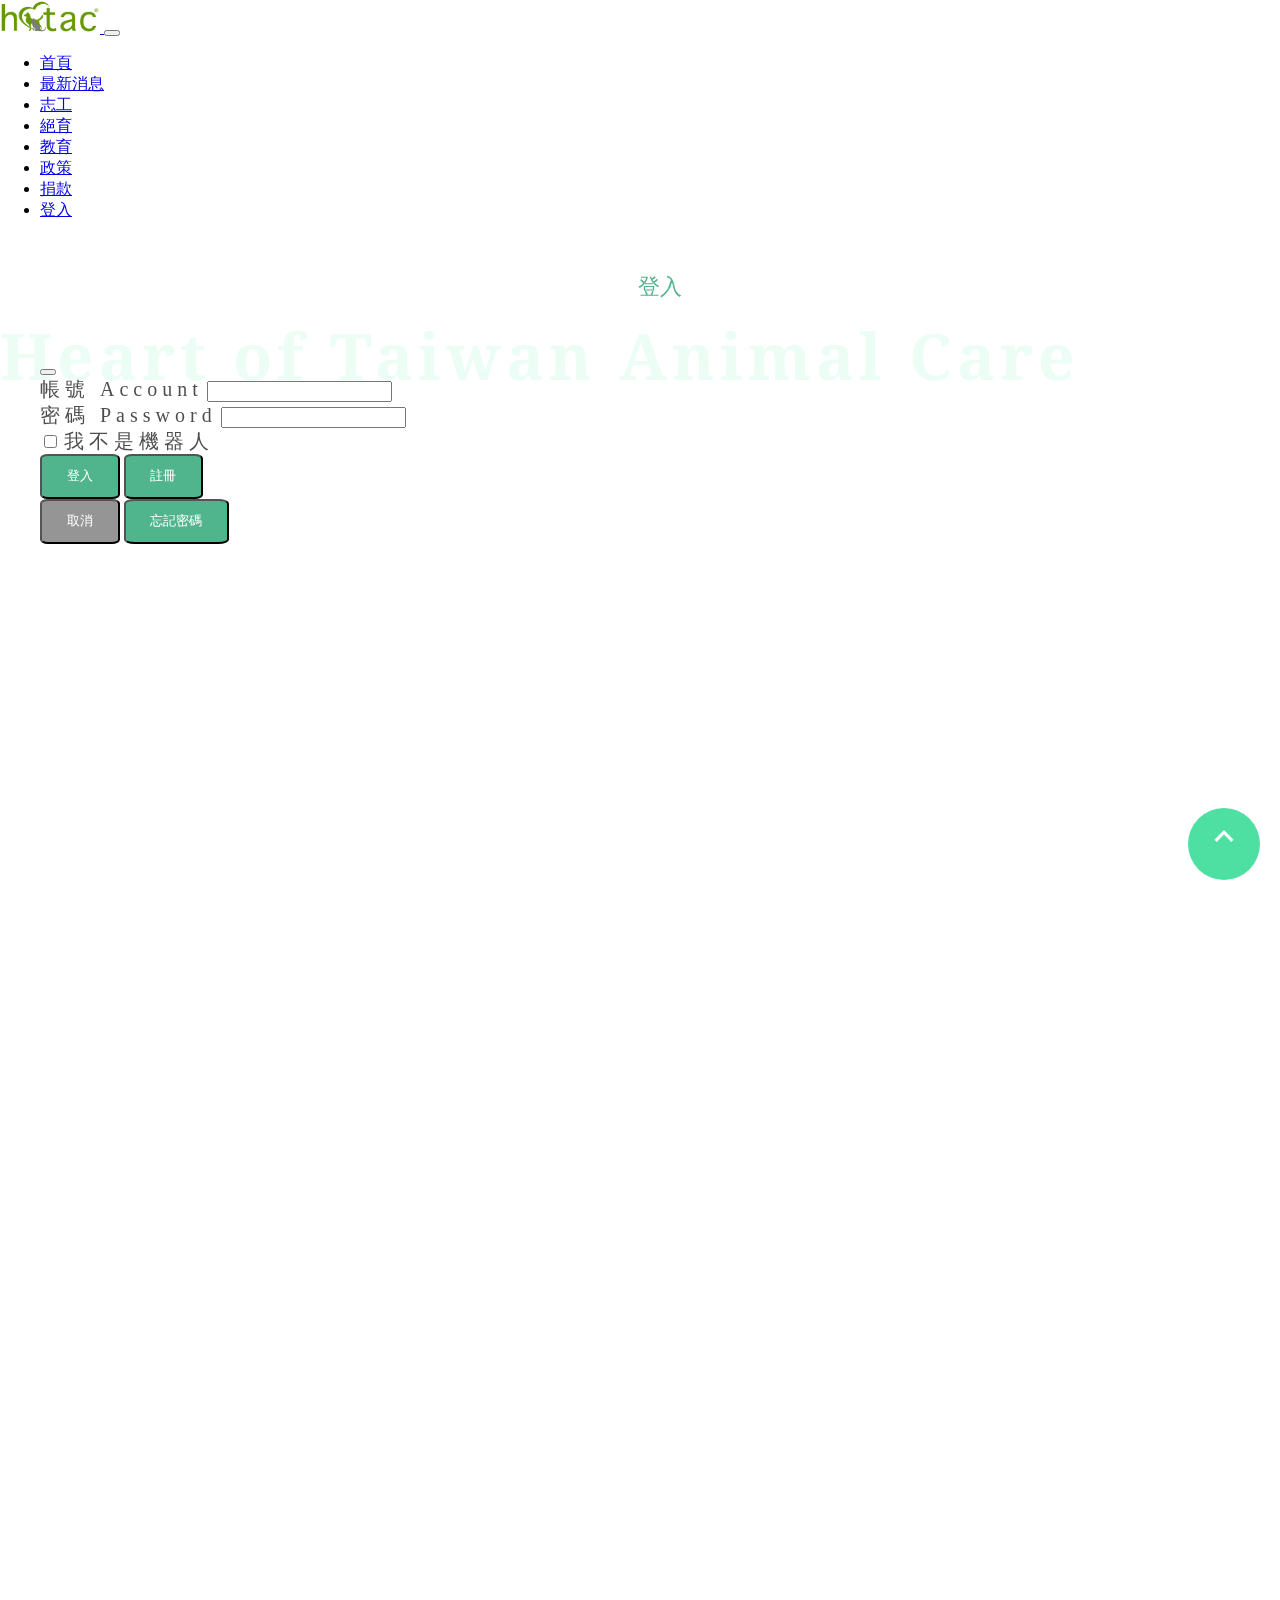
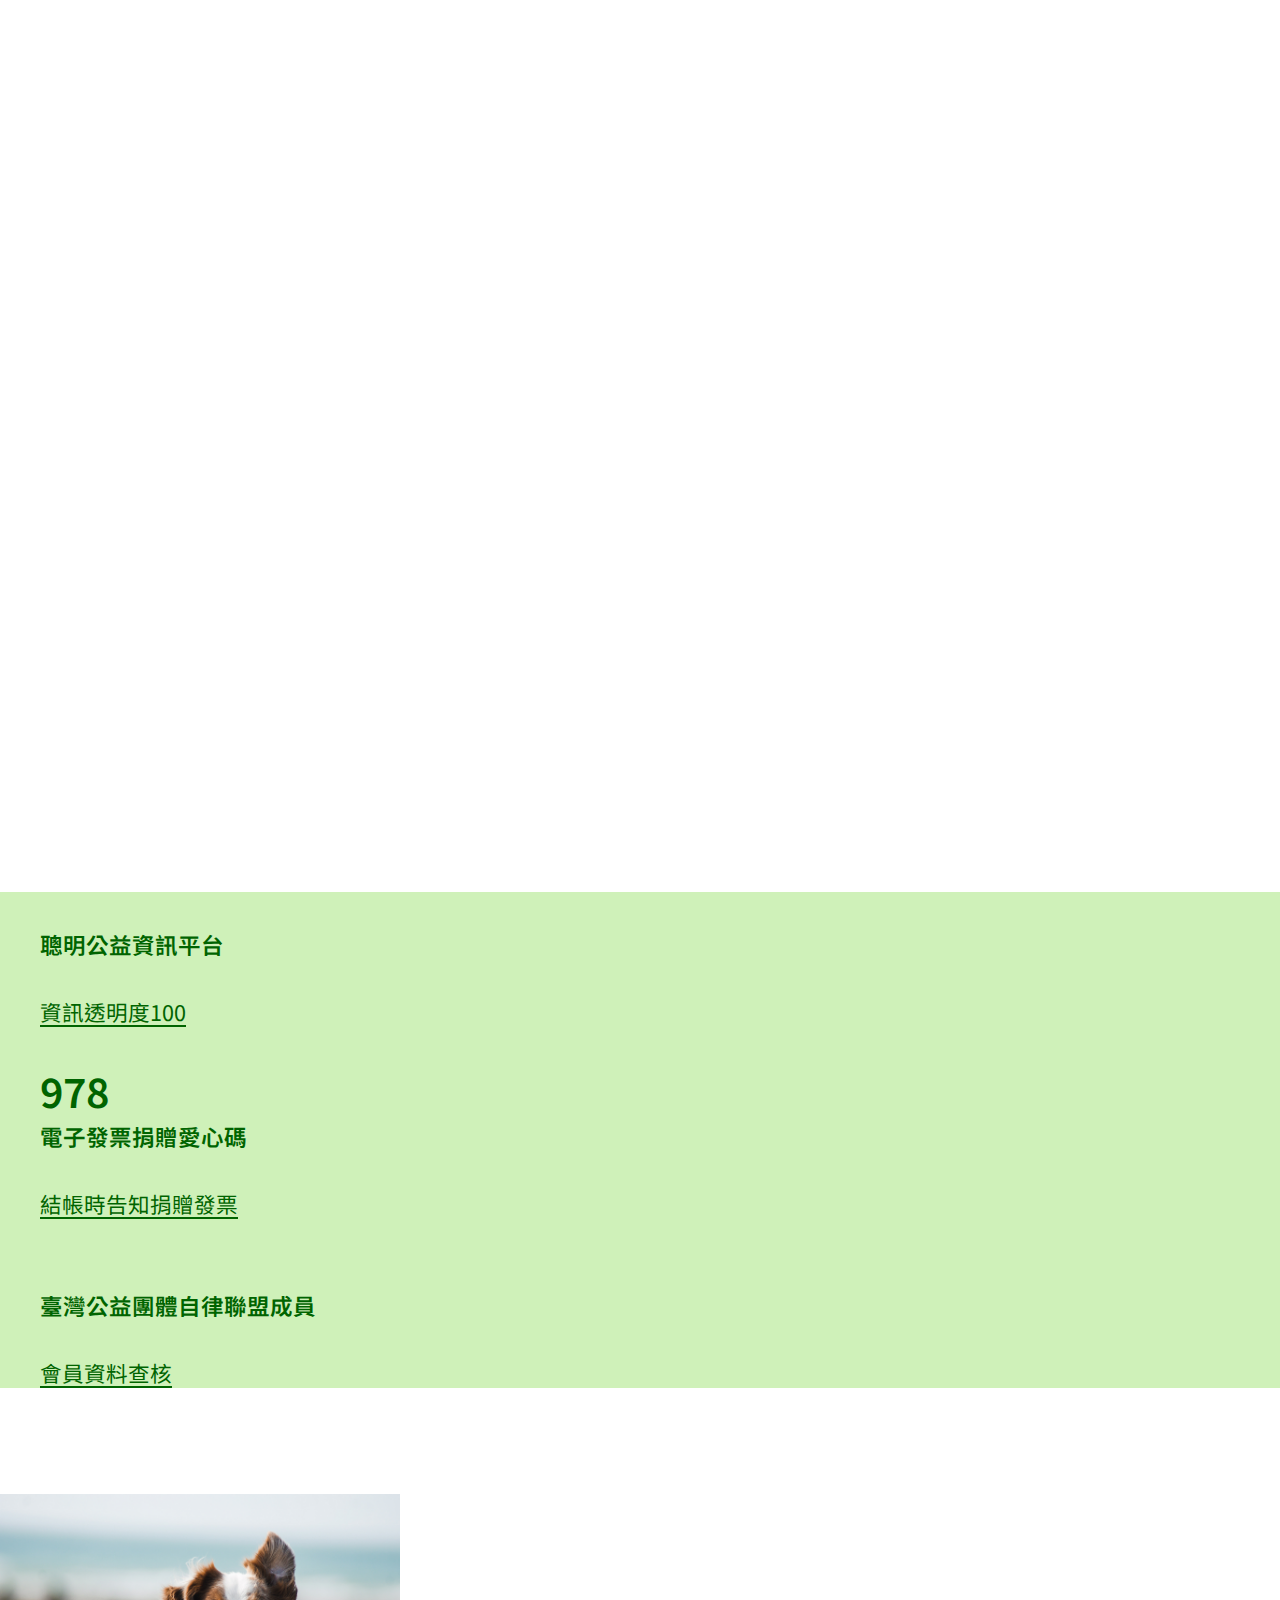
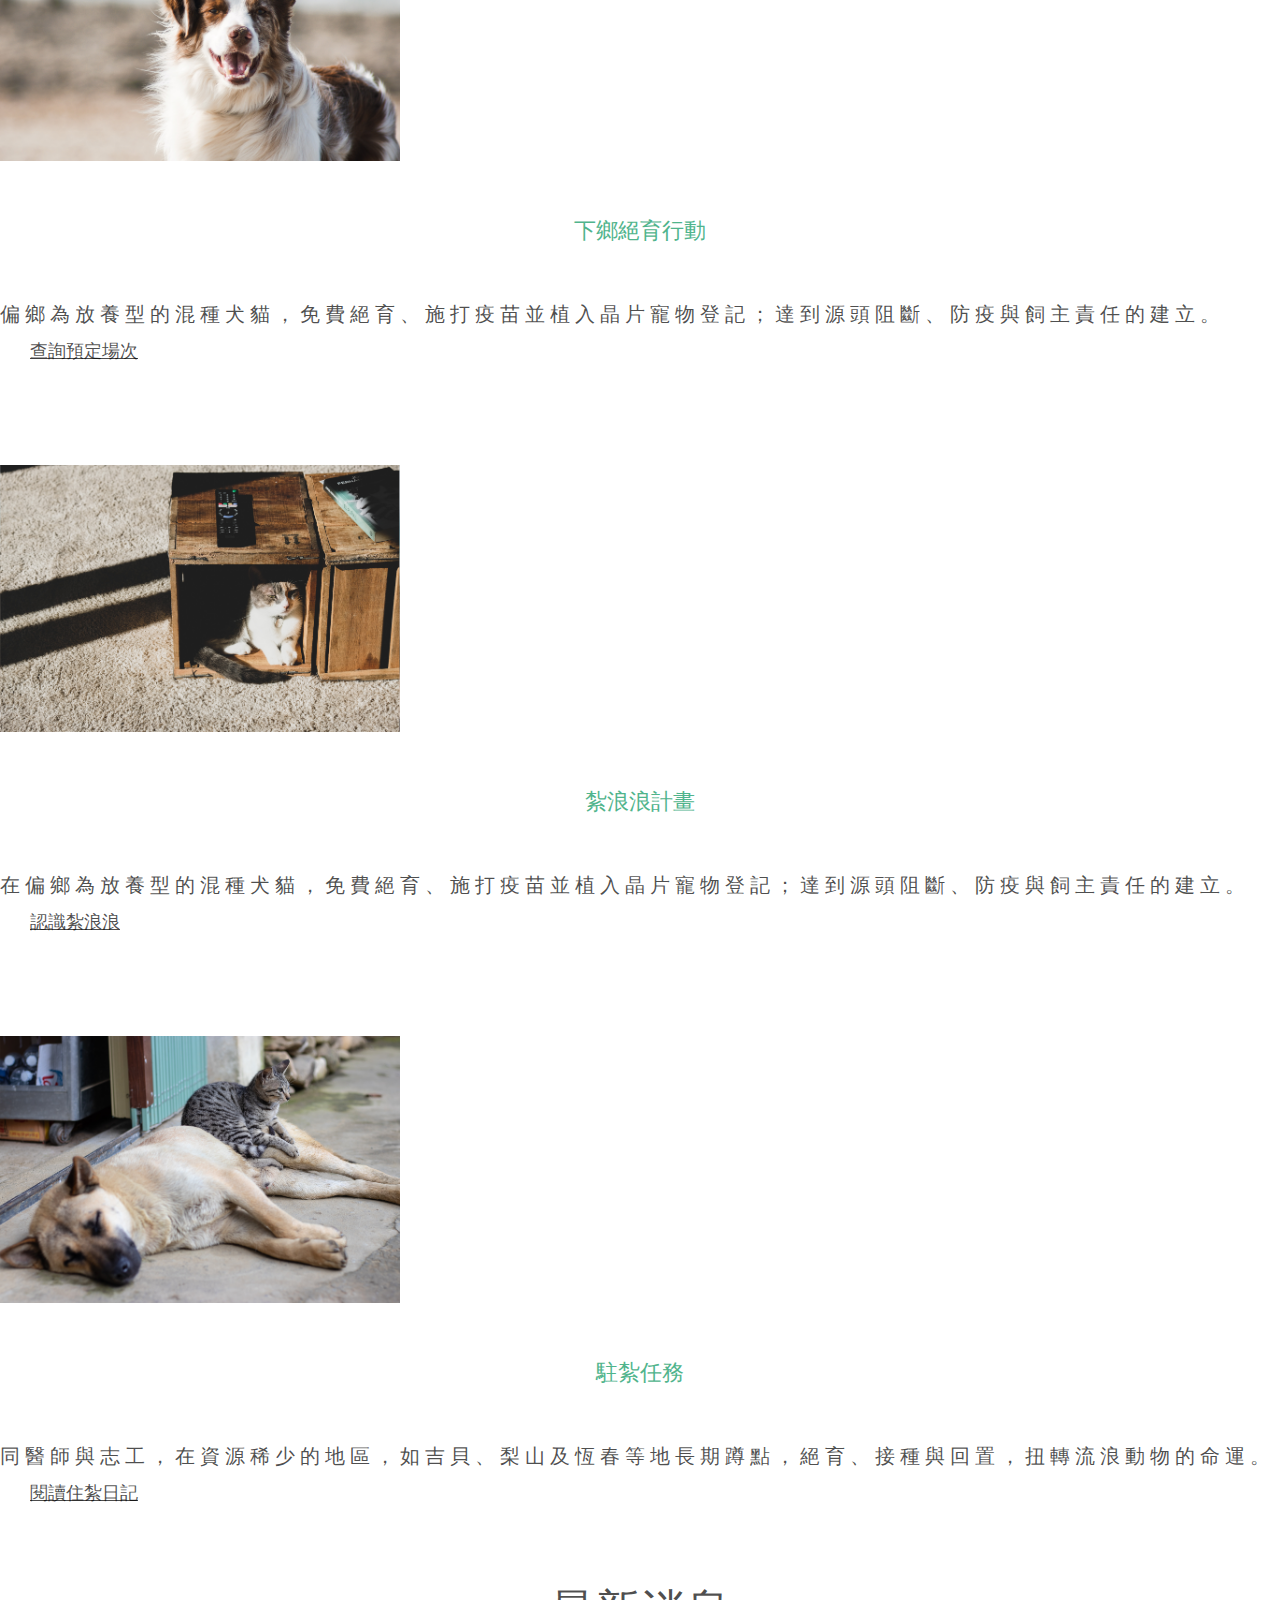
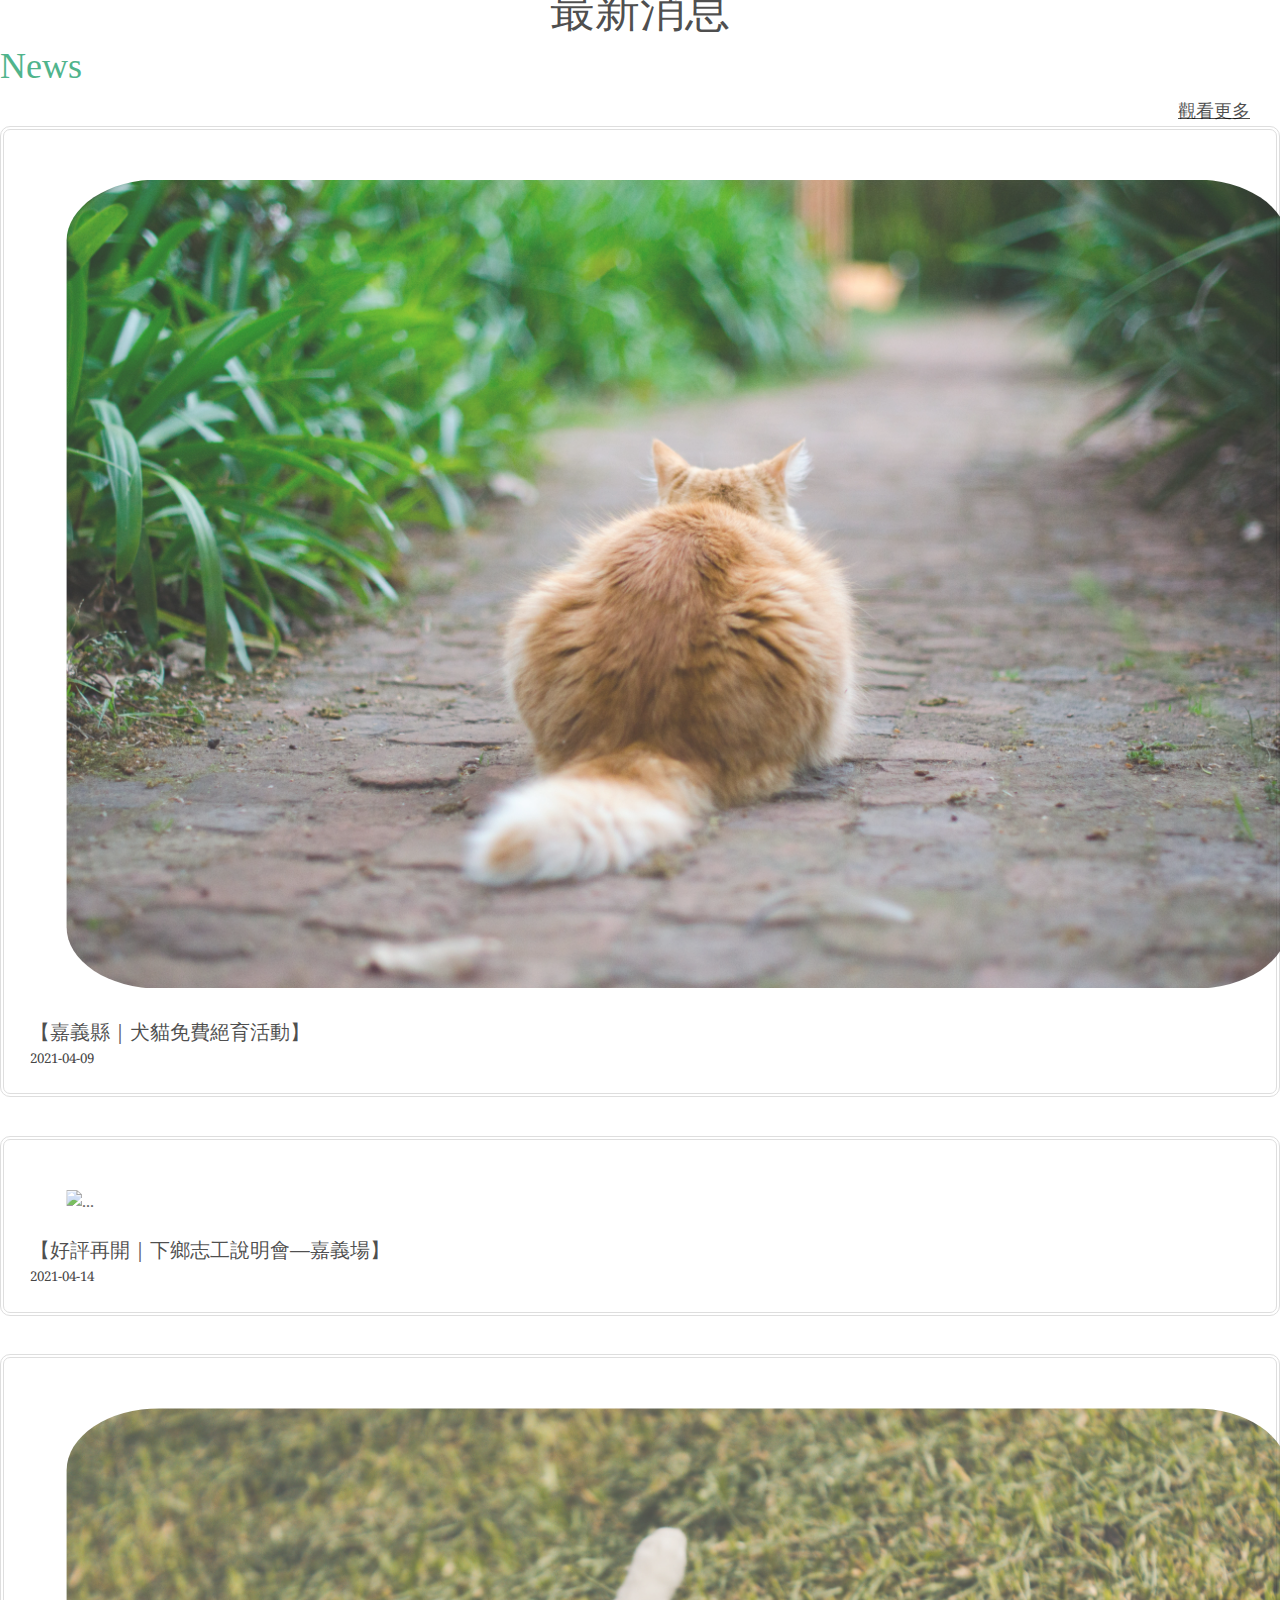
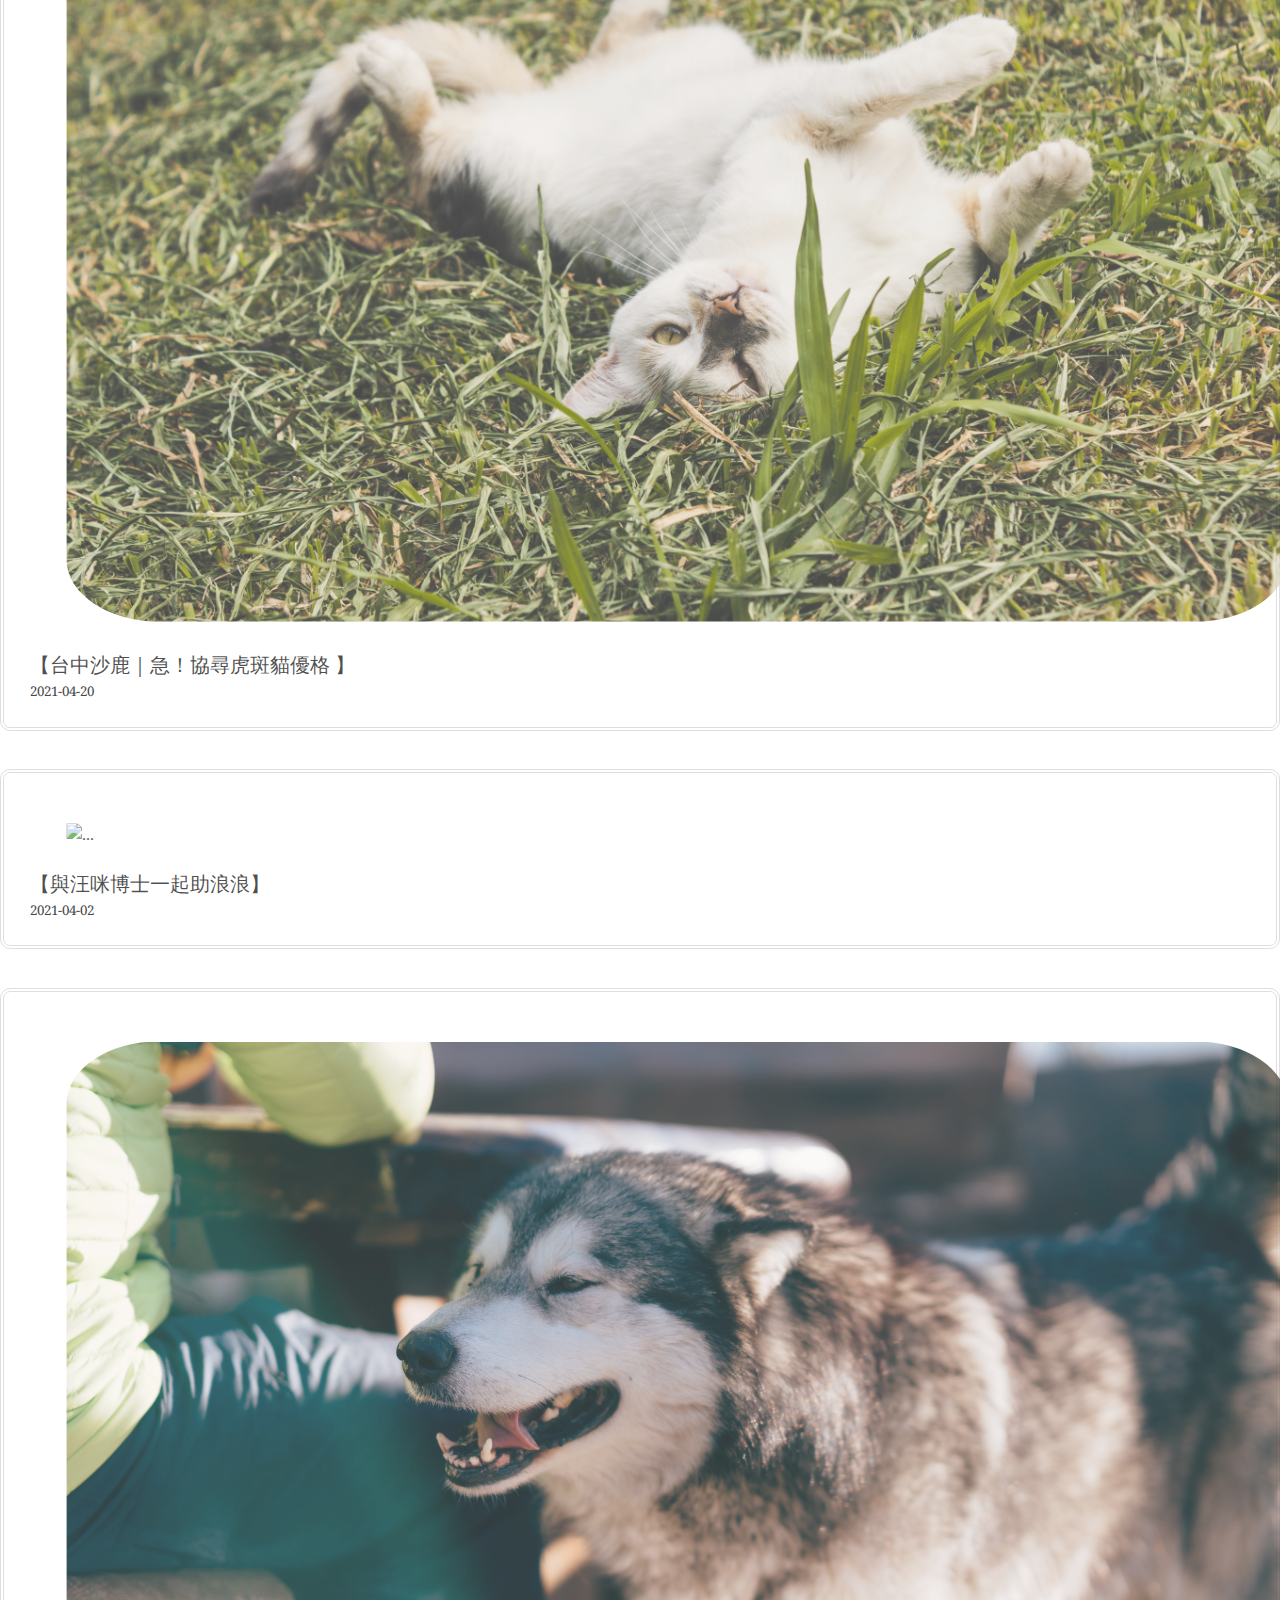
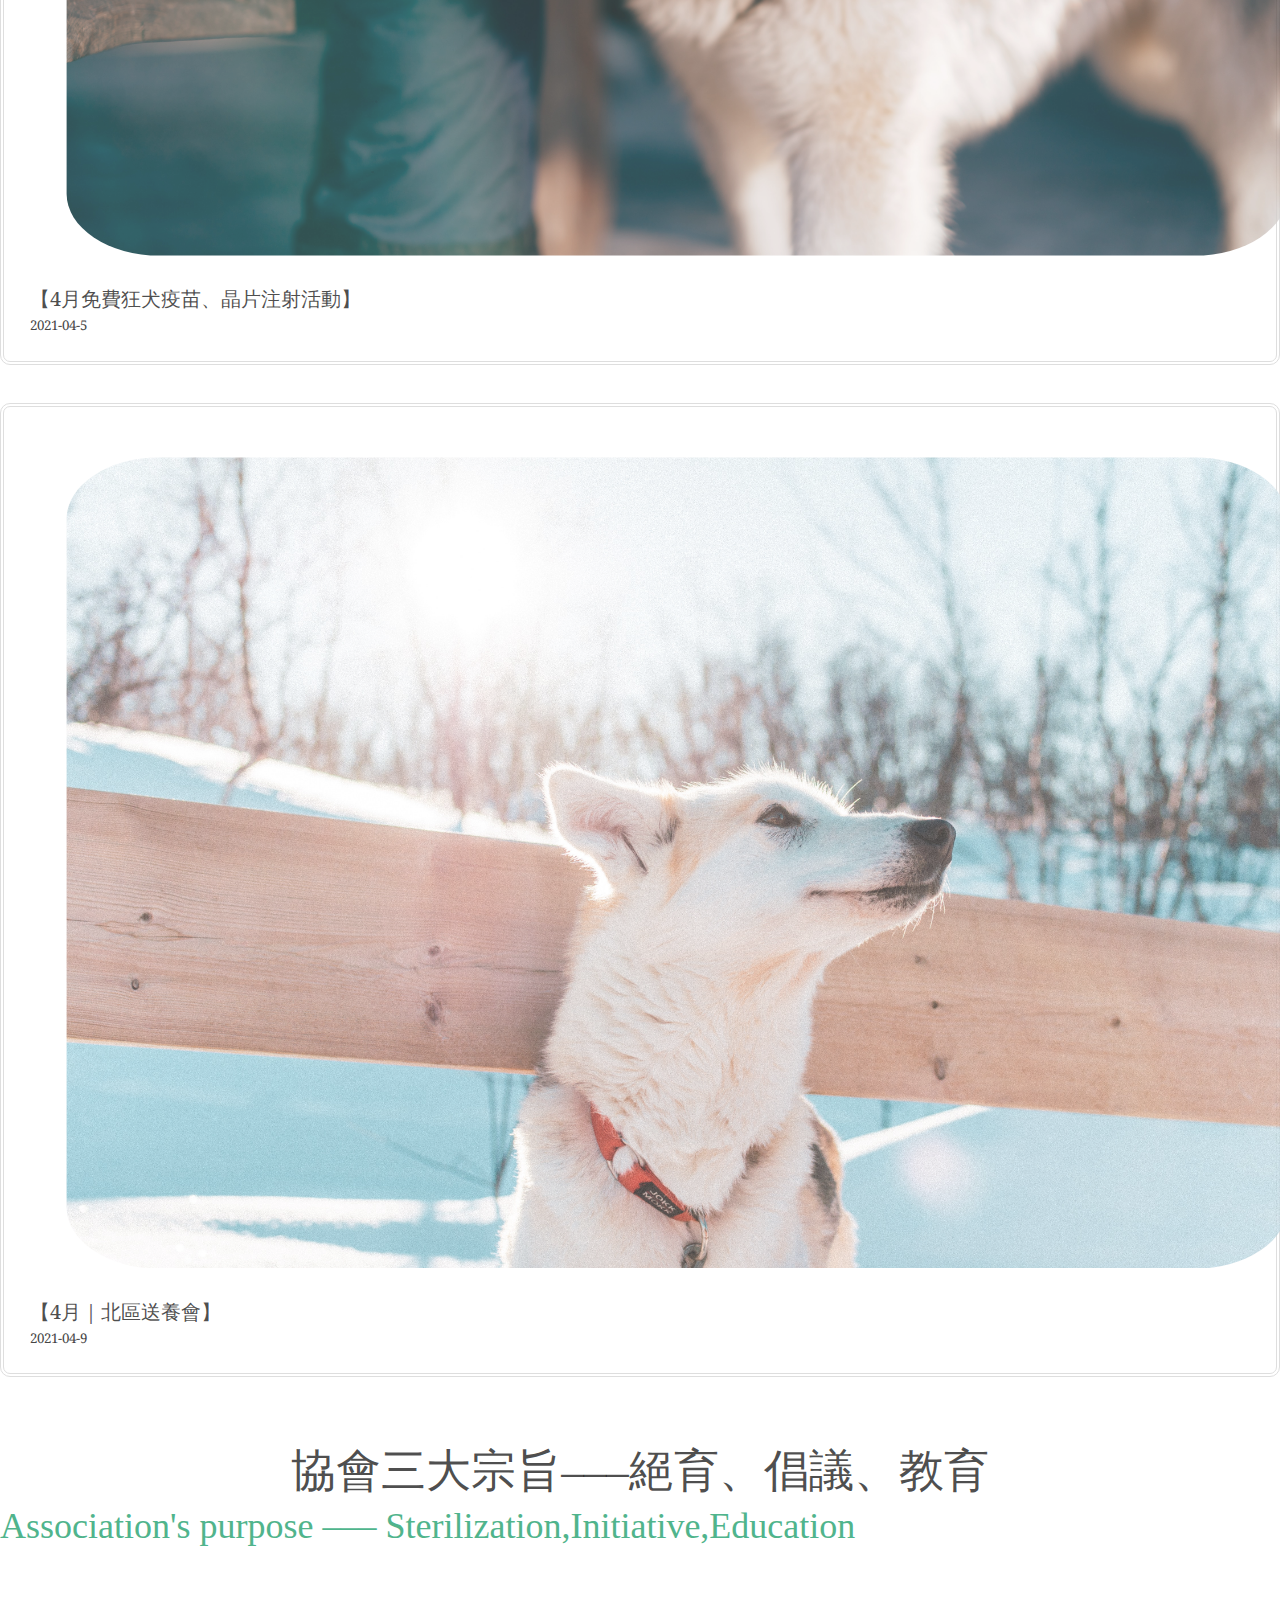
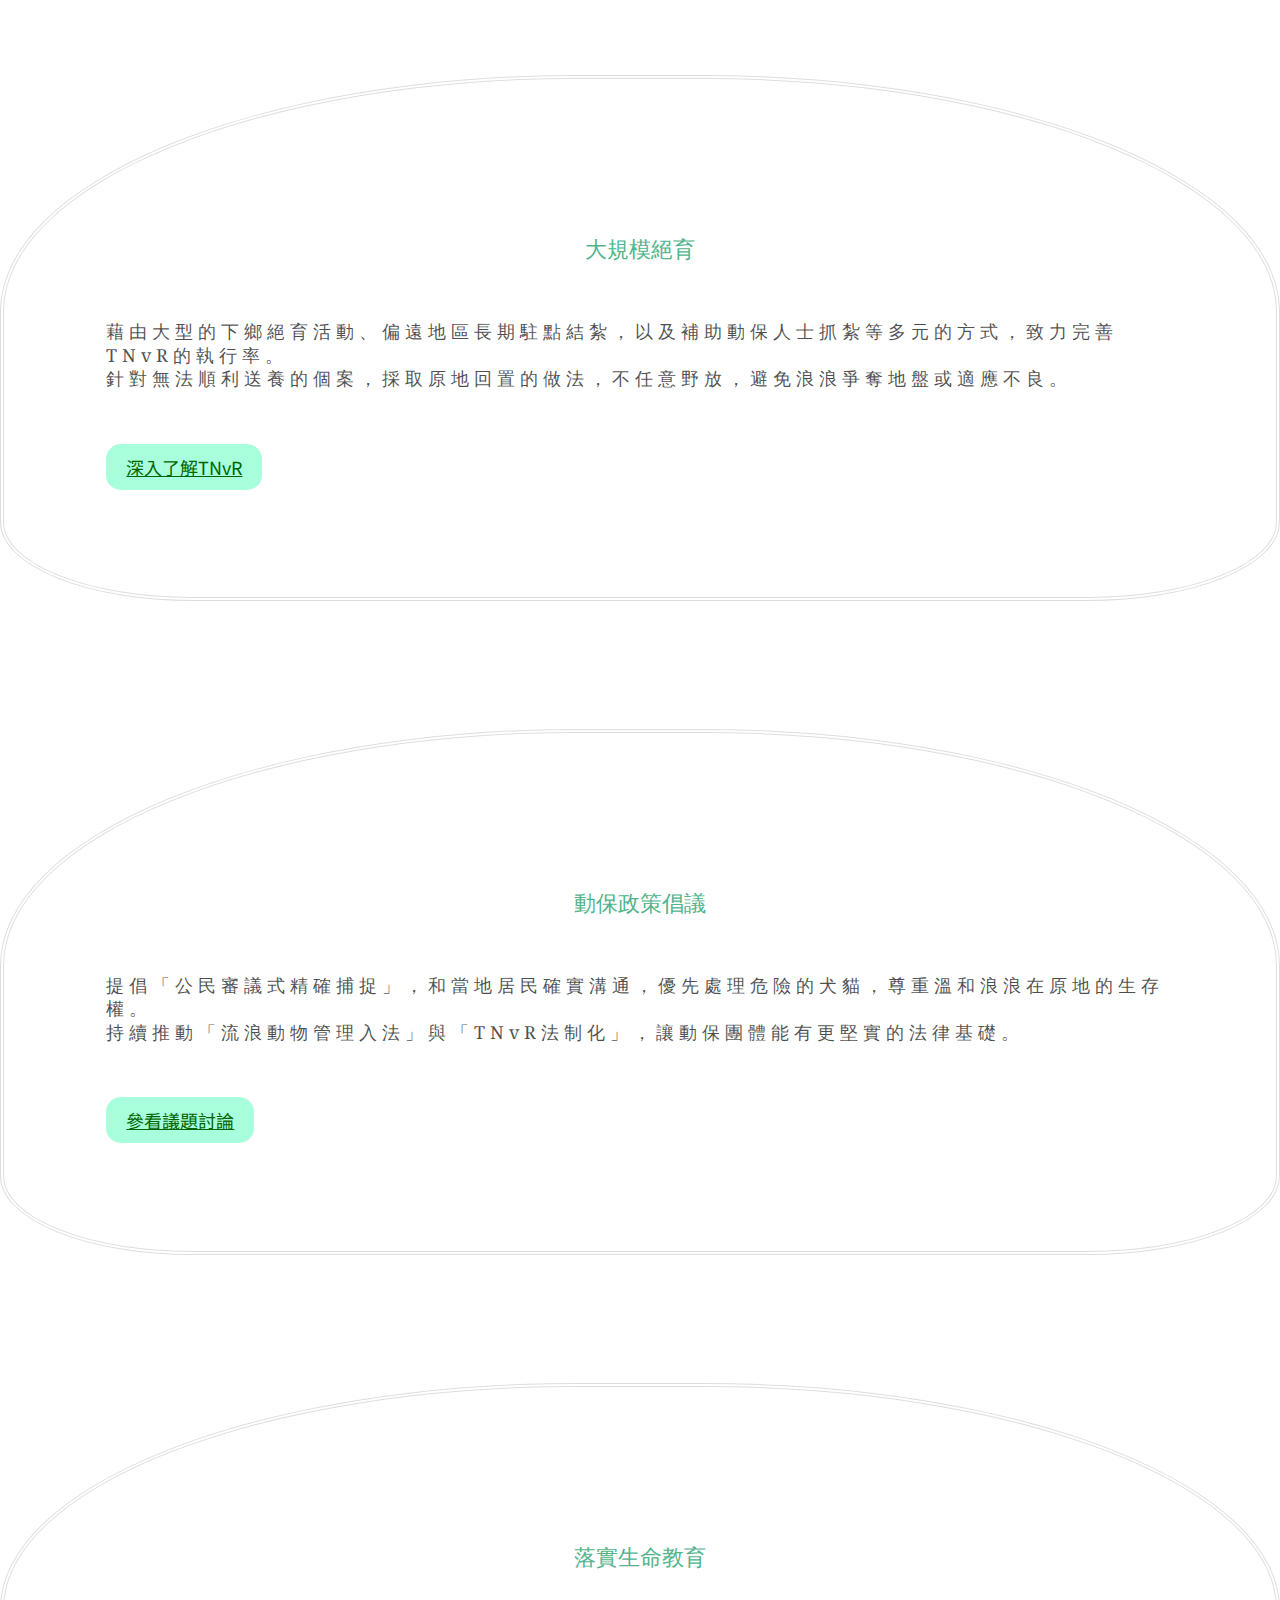
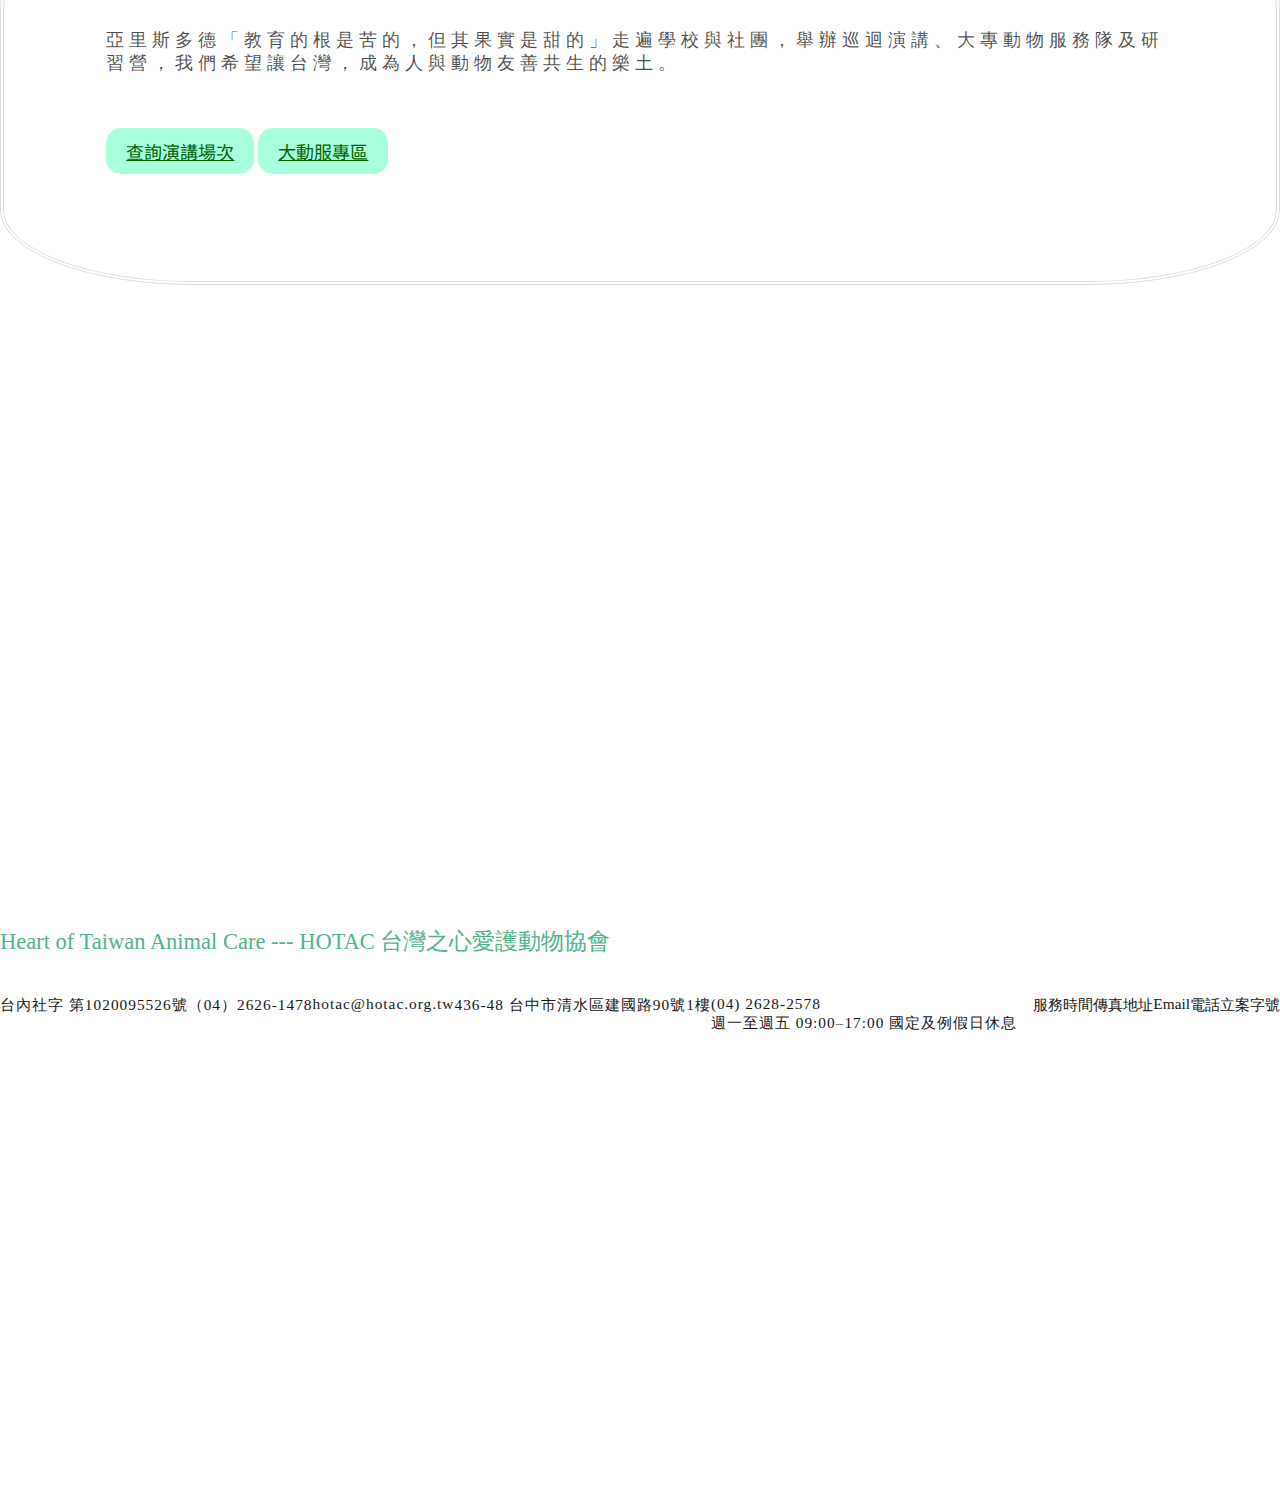
==== commit bf2ca191: "Add files via upload" ====
--- a/index.html
+++ b/index.html
@@ -29,7 +29,7 @@
             </button>
 
             <div class="collapse navbar-collapse" id="navbarText">
-                <ul class="navbar-nav me-auto mb-2 mb-lg-0 ">
+                <ul class="navbar-nav nbg me-auto mb-2 mb-lg-0">
                     <li class="nav-item">
                         <a class="nav-link" aria-current="page" href="#">首頁</a>
                     </li>
@@ -80,7 +80,7 @@
                                                     <p3>我不是機器人</p3>
                                                 </label>
                                             </div>
-                                            <button type="submit" class="btnp border-0" data-bs-dismiss="modal">登入</button>
+                                            <button type="submit" class="btnp login border-0" data-bs-dismiss="modal">登入</button>
                                             <button type="submit" class="btnp border-0" data-bs-dismiss="modal">註冊</button>
 
                                         </form>
@@ -93,15 +93,13 @@
                             </div>
                         </div>
                     </li>
-
                 </ul>
             </div>
         </div>
     </nav>
 
     <div class="card bg-dark text-white">
-        <img src="img/bg-20.png" class="cardimg" alt="...">
-        <div class="card-img-overlay text-center">
+        <div class="bgg text-center">
             <h5 class="card-title text-center align-self-center animate__animated animate__fadeInUp wow">Heart of Taiwan Animal Care</h5>
             <div class="container">
             </div>
@@ -185,10 +183,10 @@
     <div class="card2" style="">
         <div class="container overflow-hidden">
             <div class="row gx-5 justify-content-center">
-                <div class="col col-xl-4 col-md-6 col-sm-10 col-xs-12 animate__animated animate__fadeInUp animate__delay-1s wow">
+                <div class="col col-xl-4 col-md-6 col-sm-10 col-xs-12 animate__animated animate__fadeInUp animate__delay-0s wow">
                     <img src="img/2-1-1.jpg" width="400vmin" ; alt="...">
                 </div>
-                <div class="col col-xl-6 col-md-6 col-sm-10 col-xs-auto animate__animated animate__fadeInUp animate__delay-1s wow">
+                <div class="col col-xl-6 col-md-6 col-sm-10 col-xs-auto animate__animated animate__fadeInUp animate__delay-0s wow">
                     <div class="word">
                         <div class="card-body p-5 text-start">
                             <h6 class="text-start">下鄉絕育行動</h6>
@@ -212,10 +210,10 @@
     <div class="card2" style="">
         <div class="container overflow-hidden">
             <div class="row gx-5 justify-content-center">
-                <div class="col col-xl-4 col-md-6 col-sm-10 col-xs-auto animate__animated animate__fadeInUp animate__delay-2s wow">
+                <div class="col col-xl-4 col-md-6 col-sm-10 col-xs-auto animate__animated animate__fadeInUp animate__delay-0s wow">
                     <img src="img/2-2-2.png" width="400vmin" ; alt="...">
                 </div>
-                <div class="col col-xl-6 col-md-6 col-sm-10 col-xs-auto animate__animated animate__fadeInUp animate__delay-2s wow">
+                <div class="col col-xl-6 col-md-6 col-sm-10 col-xs-auto animate__animated animate__fadeInUp animate__delay-0s wow">
                     <div class="word">
                         <div class="card-body p-5 text-start">
                             <h6 class="text-start">紮浪浪計畫</h6>
@@ -238,10 +236,10 @@
     <div class="card2" style="">
         <div class="container overflow-hidden">
             <div class="row gx-5 justify-content-center">
-                <div class="col col-xl-4 col-md-6 col-sm-10 col-xs-auto animate__animated animate__fadeInUp animate__delay-3s wow">
+                <div class="col col-xl-4 col-md-6 col-sm-10 col-xs-auto animate__animated animate__fadeInUp animate__delay-0s wow">
                     <img src="img/2-3-2.jpg.png" width="400vmin" ; alt="...">
                 </div>
-                <div class="col col-xl-6 col-md-6 col-sm-10 col-xs-auto animate__animated animate__fadeInUp animate__delay-3s wow">
+                <div class="col col-xl-6 col-md-6 col-sm-10 col-xs-auto animate__animated animate__fadeInUp animate__delay-0s wow">
                     <div class="word">
                         <div class="card-body p-5 text-start">
                             <h6 class="text-start">駐紮任務</h6>
@@ -268,7 +266,7 @@
                     <div class="p5 text-center">News</div>
                     <p42 class="card-text">
                         <div class="arrowFromLeft2">
-                               <svg xmlns="http://www.w3.org/2000/svg" width="5.002" height="8.576" viewBox="0 0 5.002 8.576">
+                            <svg xmlns="http://www.w3.org/2000/svg" width="5.002" height="8.576" viewBox="0 0 5.002 8.576">
                                 <path d="M1.06,8.428a.5.5,0,0,1-.71,0l-.2-.2A.49.49,0,0,1,0,7.868V.708A.49.49,0,0,1,.15.348l.2-.2a.5.5,0,0,1,.71,0l3.79,3.79a.48.48,0,0,1,0,.7Z"></path>
                             </svg><span><a href="">觀看更多</a></span>
                         </div>
@@ -388,9 +386,9 @@
                             持續推動「流浪動物管理入法」與「TNvR法制化」，讓動保團體能有更堅實的法律基礎。
                         </p7>
                         <div class="btn3">
-                            <div class="horizontalOverlay"><span><a href="" style="color:currentColor;"  class="p8">
+                            <div class="horizontalOverlay"><span><a href="" style="color:currentColor;" class="p8">
                                         參看議題討論</a>
-                                        </span></div>
+                                </span></div>
                         </div>
                     </div>
                 </div>
@@ -406,9 +404,10 @@
                             <div class="horizontalOverlay"><span><a href="" style="color: currentColor;" class="p8">
                                         查詢演講場次
                                     </a></span></div>
-                            <div class="horizontalOverlay"><span><a href="" style="color: currentColor;" class="p8">
-                                        大動服專區
-                                    </a></span></div>
+                            <div class="horizontalOverlay"><span><a href="" style="color: currentColor;" class="p8">大動服專區
+                                    </a>
+                                </span>
+                            </div>
                         </div>
                     </div>
                 </div>
@@ -417,8 +416,7 @@
     </div>
     <div class="bg2"></div>
     <div class="card">
-        <img src="img/bmm.png" class="card-img" alt="...">
-        <div class="card-img-overlay text-center">
+        <div class="bm text-center">
             <div class="container">
                 <div class="row g-2 justify-content-center">
                     <div class="col icnbg col-2 d-flex">
@@ -500,7 +498,7 @@
             </div>
             <div class="link-top"></div>
             <div class="container">
-                <div class="row justify-content-center row-cols-2 row-cols-lg-6">
+                <div class="row justify-content-center row-cols-2 row-cols-lg-5">
                     <div class="col">
                         <div class="p-3 bg-transparent text-start">
                             <h9>法律顧問</h9><br>
@@ -528,7 +526,7 @@
                 </div>
             </div>
             <div class="container">
-                <div class="bm">
+                <div class="bm2">
                     <p12>© 2012 – 2021<br>社團法人台灣之心愛護動物協會</p12>
                 </div>
             </div>
@@ -544,10 +542,13 @@
 
     <script src="https://cdn.jsdelivr.net/npm/bootstrap@5.0.1/dist/js/bootstrap.bundle.min.js" integrity="sha384-gtEjrD/SeCtmISkJkNUaaKMoLD0//ElJ19smozuHV6z3Iehds+3Ulb9Bn9Plx0x4" crossorigin="anonymous"></script>
 
+    <script src="https://cdnjs.cloudflare.com/ajax/libs/wow/1.1.2/wow.js"></script>
     <script>
         new WOW().init();
 
     </script>
+    <script src="https://ajax.googleapis.com/ajax/libs/jquery/3.6.0/jquery.min.js">
+    </script>
 </body>
 
 </html>
--- a/end.css
+++ b/end.css
@@ -10,23 +10,38 @@
     background: rgba(255, 255, 255, 0.8);
 }
 
+.bgg {
+    padding-top: 16%;
+    padding-bottom: 12%;
+    background-image: url(img/bg-20.png);
+    background-size: cover;
+}
+
+/*
+.nbg {
+    width: 30vw;
+    padding: 0 10px;
+    float: right;
+    background: rgba(255, 255, 255, 0.8);
+}
+*/
 
 h5 {
     font-size: 5vw;
-    padding-top: 12%;
     color: rgba(123, 239, 190, 0.75);
     font-family: 'Noto Serif', serif;
     letter-spacing: 5px;
-}
-
-.card-text {
+    padding-bottom: 2%;
+}
+
+p {
     color: rgba(255, 255, 255, 0.85);
     font-family: 'Noto Sans TC';
     letter-spacing: 5px;
     font-weight: 500;
-    font-size: 3vw;
+    font-size: 2.7vw;
     margin: 0;
-    margin-bottom: 2%;
+    margin-bottom: 1.5%;
     overflow: auto;
 }
 
@@ -42,7 +57,7 @@
     font-size: 22px;
     font-family: 'Noto Sans TC';
     box-sizing: border-box;
-    margin-top: 10%;
+    margin-top: 15%;
 }
 
 .btn1:hover {
@@ -71,6 +86,7 @@
 }
 
 .btn2 {
+    margin-top: 10%;
     border-radius: 5%;
     height: 8vw;
     color: rgba(255, 255, 255, 0.8);
@@ -144,6 +160,7 @@
     cursor: pointer;
 
 }
+
 .p2:hover {
     color: rgb(80, 180, 140);
     font-weight: 500;
@@ -157,22 +174,22 @@
 }
 
 .visibleBorderLeftRight::before {
-     content: '';
-     position: absolute;
-     width: 100%;
-     transform: scaleX(1);
-     height: 2px;
-     bottom: 0;
-     left: 0;
-     background-color: darkgreen;
-     transform-origin: bottom left;
-     transition: transform .6s cubic-bezier(0.53, 0.21, 0, 1);
- }
+    content: '';
+    position: absolute;
+    width: 100%;
+    transform: scaleX(1);
+    height: 2px;
+    bottom: 0;
+    left: 0;
+    background-color: darkgreen;
+    transform-origin: bottom left;
+    transition: transform .6s cubic-bezier(0.53, 0.21, 0, 1);
+}
 
 .visibleBorderLeftRight:hover::before {
-     transform: scaleX(0);
-     transform-origin: bottom right;
- }
+    transform: scaleX(0);
+    transform-origin: bottom right;
+}
 
 
 
@@ -241,12 +258,14 @@
     font-weight: 400;
     color: rgba(0, 0, 0, 0.7)
 }
+
 p42 a {
     font-size: 18px;
     font-weight: 400;
     color: rgba(0, 0, 0, 0.7);
     float: right;
 }
+
 .arrowFromLeft2 {
     overflow: hidden;
     padding: 12px 30px;
@@ -290,6 +309,7 @@
     transform: translate(-10px, -50%);
     transition: opacity .3s .05s cubic-bezier(.455, .03, .515, .955), transform .3s .05s cubic-bezier(.455, .03, .515, .955);
 }
+
 /*
 p4 a:hover {
     font-size: 18px;
@@ -438,6 +458,10 @@
     height: 10vh;
 }
 
+.bm {
+    background-image: url(img/bmm.png);
+    background-size: cover;
+}
 
 .icnbg {
     width: 5vw;
@@ -464,13 +488,19 @@
     margin: auto;
     box-sizing: border-box;
     vertical-align: middle;
-
-}
+}
+
 
 .icn img {
     width: 60%;
-
-}
+}
+
+@media screen and (min-width: 576px) {
+    .icn img {
+        width: 60%;
+    }
+}
+
 
 .icn img:hover {
     transform: scale(1.1);
@@ -515,18 +545,19 @@
 h9 {
     color: rgb(255, 255, 255);
     font-weight: 500;
-    font-size: 16px;
+    font-size: 1.2vmax;
 }
 
 p12 {
     color: rgb(255, 255, 255);
     font-weight: 300;
-    font-size: 16px;
+    font-size: 1.2vmax;
     letter-spacing: 2px;
 }
 
-.bm {
+.bm2 {
     margin-top: 8%;
+    margin-bottom: 8%;
     width: 100%;
     text-align: center;
     line-height: 26px;
@@ -553,6 +584,23 @@
     animation: pulse 1.75s infinite cubic-bezier(0.66, 0, 0, 1);
 }
 
+.h20 {
+    color: darkgreen;
+    box-sizing: border-box;
+    position: fixed;
+    top: 20px;
+    right: -20%;
+    z-index: 9999999999999;
+    font-size: 2.1vh;
+    font-family: 'Noto Sans TC';
+    font-weight: 500;
+}
+.active {
+    right: 20% !important;
+}
+
+
+
 .icnbm img {
     width: 3vw;
     height: 3vw;
@@ -562,3 +610,79 @@
     margin: 13% auto;
     text-align: center;
 }
+
+.d1 {
+    height: 30%;
+    width: auto;
+
+}
+
+.dbg {
+    height: 50vmin;
+    background-image: url(img/dff.png);
+    background-size: cover;
+}
+
+.dc {
+    margin: 10% 4%;
+    color: rgb(80, 180, 140)
+}
+
+.dl {
+    margin-top: 5%;
+}
+
+.bt4 {
+    width: 13vh;
+    height: 13vh;
+    background-color: rgb(247, 219, 180);
+    border-radius: 50%;
+    font-size: 1vw;
+    font-family: 'Noto Serif', serif;
+    letter-spacing: 5px;
+}
+
+.d2 {
+    margin-top: 1%;
+}
+
+h10 {
+    font-family: 'Noto Sans TC';
+    font-weight: 500;
+    color: rgb(201, 144, 64);
+    font-size: 2.3vmin;
+    cursor: pointer;
+}
+
+.dll {
+    width: 100vh;
+    margin-top: 5%;
+}
+
+.ln {
+    font-size: 2.3vh;
+    font-family: 'Noto Serif', serif;
+    letter-spacing: 5px;
+    margin-top: 2%;
+}
+
+.lnn {
+    font-size: 2.3vh;
+    font-family: 'Noto Serif', serif;
+    letter-spacing: 5px;
+}
+
+.link-top2 {
+    width: 100%;
+    border-top: solid rgba(108, 83, 26, 0.6) 2px;
+    margin-top: 3%;
+}
+
+.ln2 {
+    font-size: 2vh;
+    font-family: 'Noto Serif', serif;
+    letter-spacing: 3px;
+    font-weight: 600;
+    margin-bottom: 2%;
+    color: #e59a39
+}
